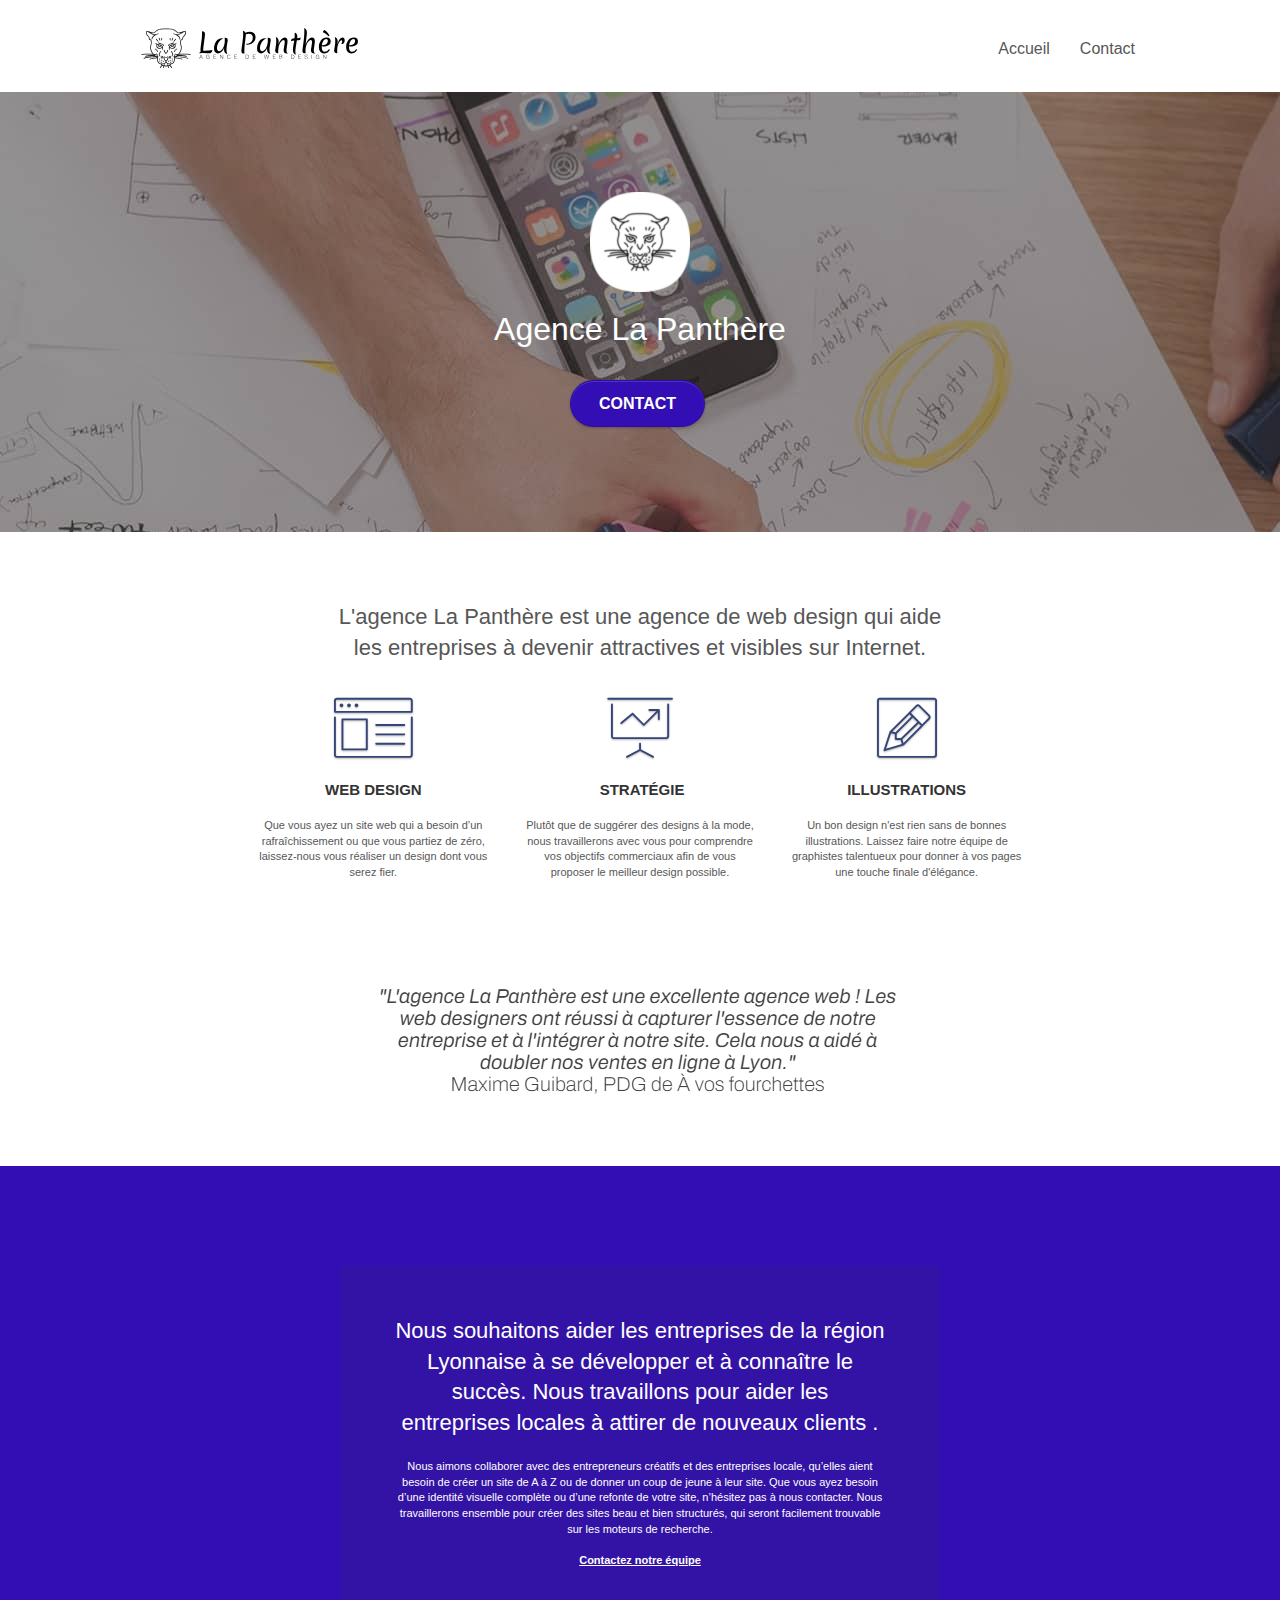
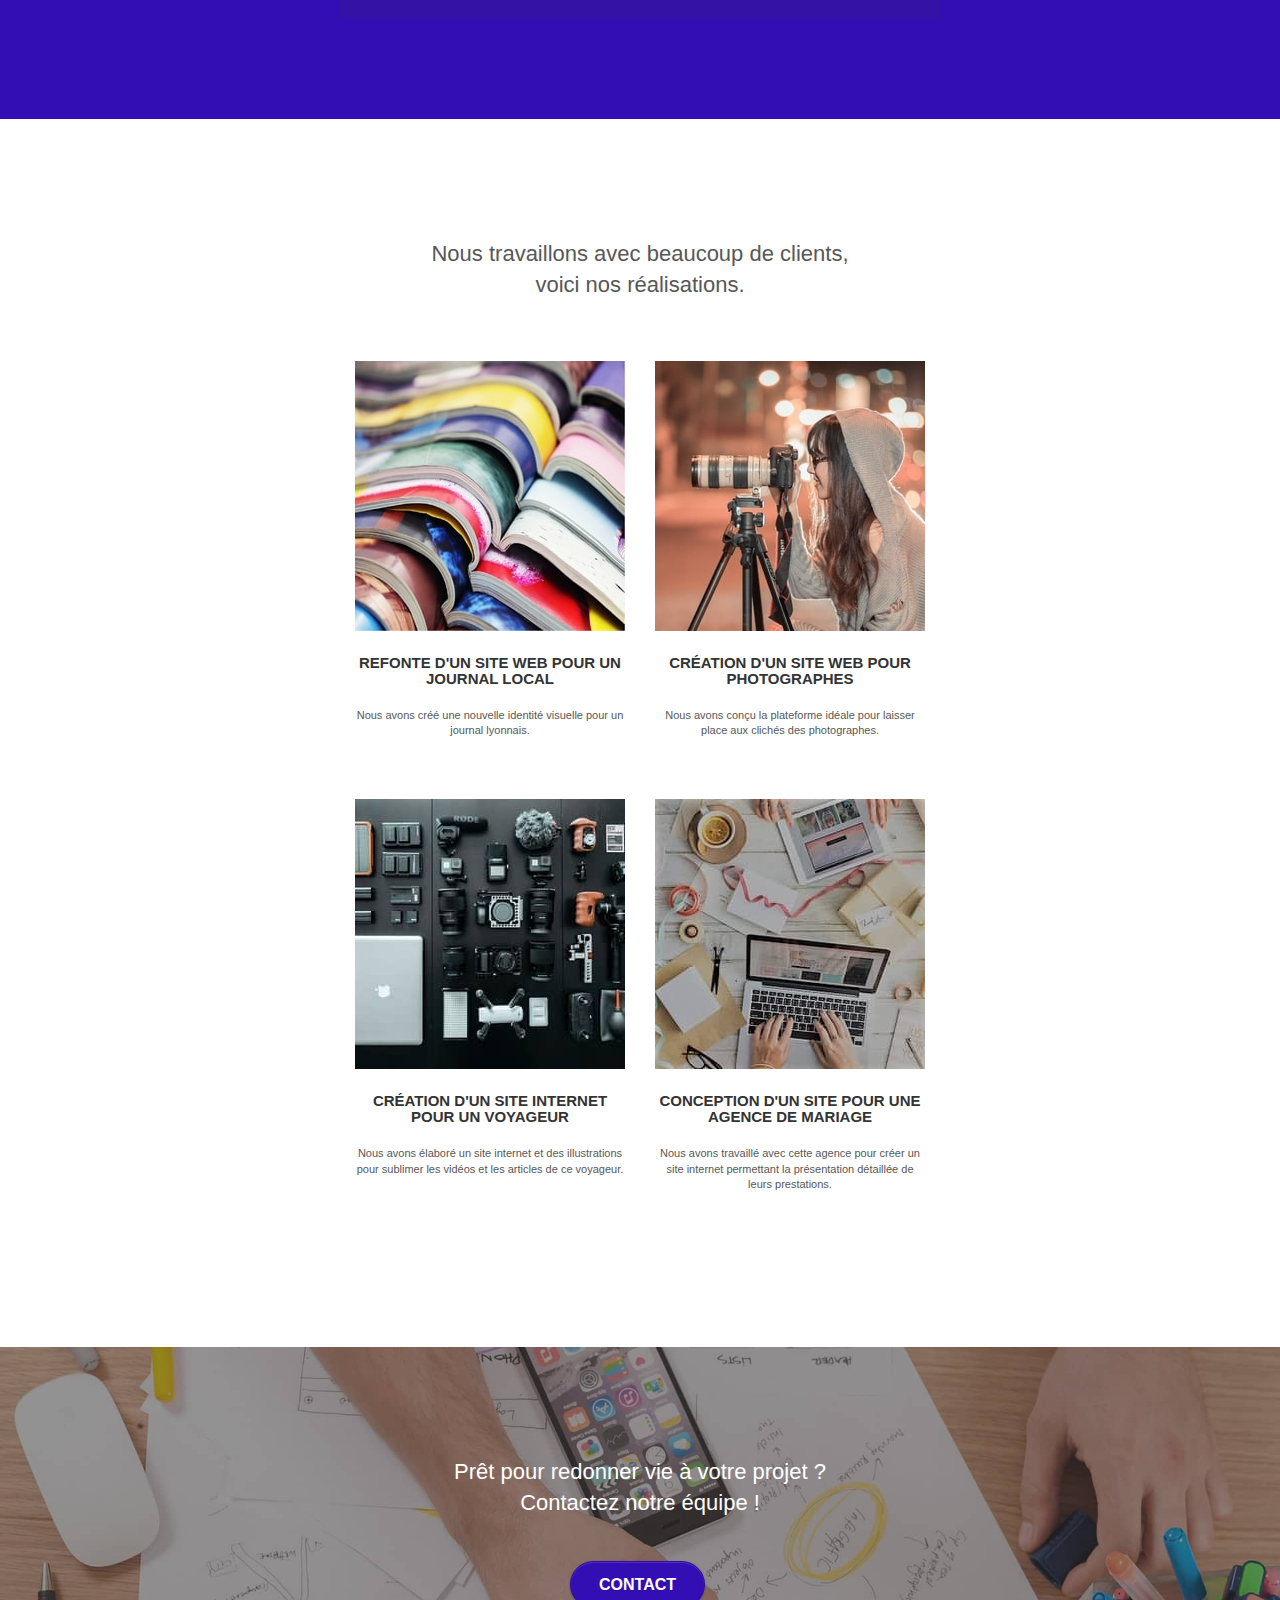
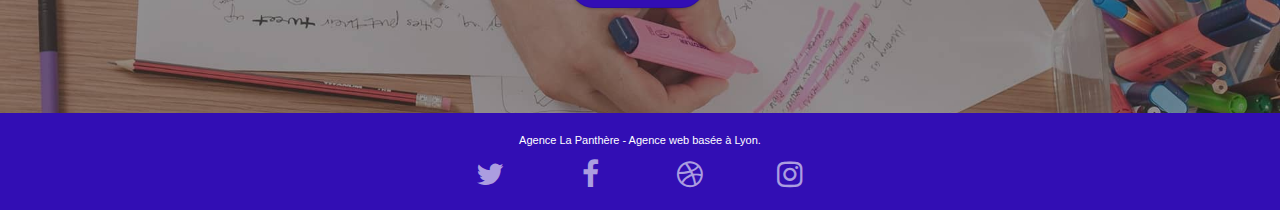
==== index.html @ 583aca0b "petit changement" ====
<!doctype html>
<html lang="fr">
<head>
    <meta charset="utf-8">
    <meta name="description" content="Agence d'infographie web situé a Lyon. Web design, Stratégie, Illustrations. Nous allons vous aider.">
    <meta name="viewport" content="width=device-width, initial-scale=1.0, viewport-fit=cover">
	<meta name="Language" CONTENT="fr" />
	<meta name="robots" content="index,follow" />

    <link rel="shortcut icon" type="image/png" href="favicon.jpg">
	<link rel="stylesheet" type="text/css" href="./css/bootstrap.css">
	<link rel="stylesheet" type="text/css" href="style.css">
	<link rel="stylesheet" type="text/css" href="./css/font-awesome.css">
	<link rel="stylesheet" type="text/css" href="./css/et-line.css">
	<link rel="canonical" href="https://roivegetto.github.io/p4/index.html" />	
    
	<script src="./js/jquery-2.1.0.js"></script>
	<script src="./js/bootstrap.js"></script>
	<script src="./js/blocs.js"></script>
	<script src="./js/jquery.touchSwipe.js" defer></script>
	<script src="./js/gmaps.js"></script>

    <title>La Panthère</title>

    
<!-- Analytics -->
 
<!-- Analytics END -->
    
</head>
<body>
<!-- Principal conteneur -->
<div class="page-container">
    
<!-- bloc-0 -->
<header class="bloc bgc-white l-bloc ">
	<div class="container bloc-sm">

		<nav class="navbar row">
			<div class="navbar-header">
				<a class="navbar-brand" href="index.html"><img src="img/agence-la-panthere-monochrome.svg" alt="paris web design logo agence web meilleure agence" height="40" /></a>
			</div>
			<div class="collapse navbar-collapse navbar-1 special-dropdown-nav">
				<ul class="site-navigation nav navbar-nav">
					<li>
						<a href="index.html">Accueil</a>
					</li>
					<li>
						<a href="contact.html">Contact</a>
					</li>
				</ul>
			</div>
		</nav>
	</div>
</header>
<!-- bloc-0 END -->

<!-- bloc-1-presentation -->
<main>
	<section class="bloc bgc-dark-slate-blue bg-banniere d-bloc bg-t-edge bloc-bg-texture texture-paper b-parallax" id="bloc-1-hero">
		<div class="container bloc-lg">
			<div class="row tight-width-whitespace">
				<div class="col-sm-12">
					<img src="img/logo.png" class="center-block image-resize-mode" width="100" alt="Agence La Panthère, agence web paris, création logo paris" />
					<h1 class="text-center hero-bloc-text tc-white ">
						Agence La Panthère
					</h1>
					<div class="text-center">
						<a href="contact.html" class="btn btn-lg btn-clean btn-rd cta-hero btn-atomic-tangerine" id="cta-hero">Contact</a>
					</div>
				</div>
			</div>
		</div>
	</section>
	<!-- bloc-1-presentation END -->

	<!-- bloc-2-services -->
	<section class="bloc bgc-white l-bloc" id="bloc-2-services">
		<div class="container bloc-md">
			<div class="row">
				<div class="col-sm-12 text-center">
					<h2>L'agence La Panthère est une agence de web design qui aide <br /> les entreprises à devenir attractives et visibles sur Internet.</h2>
				</div>
			</div>
			<div class="row voffset-lg med-width-whitespace">
				<div class="col-sm-4">
					<div class="text-center">
						<span class="et-icon-browser sm-shadow icon-dark-slate-blue icons icon-lg"></span>
					</div>
					<h3 class="mg-md text-center">
						Web design
					</h3>
					<p class="text-center ">
						Que vous ayez un site web qui a besoin d&rsquo;un rafraîchissement ou que vous partiez de zéro, laissez-nous vous réaliser un design dont vous serez fier.
					</p>
				</div>
				<div class="col-sm-4">
					<div class="text-center">
						<span class="et-icon-presentation sm-shadow icon-dark-slate-blue icons icon-lg"></span>
					</div>
					<h3 class="mg-md text-center">
						&nbsp;Stratégie
					</h3>
					<p class="text-center ">
						Plutôt que de suggérer des designs à la mode, nous travaillerons avec vous pour comprendre vos objectifs commerciaux afin de vous proposer le meilleur design possible.<br>
					</p>
				</div>
				<div class="col-sm-4">
					<div class="text-center">
						<span class="et-icon-edit sm-shadow icon-dark-slate-blue icons icon-lg"></span>
					</div>
					<h3 class="mg-md text-center">
						Illustrations
					</h3>
					<p class="text-center ">
						Un bon design n'est rien sans de bonnes illustrations. Laissez faire notre équipe de graphistes talentueux pour donner à vos pages une touche finale d'élégance.
					</p>
				</div>
			</div>
			<div class="row voffset-lg voffset">
				<div class="col-xs-12 col-md-8 col-md-offset-2 text-center">
					<img alt="agence web, agence web paris, web design paris, stratégie web" src="img/citation.png" />

				</div>
			</div>
		</div>
	</section>
	<!-- bloc-2-services END -->

	<!-- bloc-3-what-i-do -->
	<section class="bloc tc-white bgc-atomic-tangerine bg-presentation d-bloc bloc-bg-texture texture-paper b-parallax" id="bloc-3-what-i-do">
		<div class="container bloc-lg">
			<div class="row tight-width-whitespace black-background">
				<div class="col-sm-12">
					<h2 class="mg-md text-center tc-white">
						Nous souhaitons aider les entreprises de la région Lyonnaise à se développer et à connaître le succès. Nous travaillons pour aider les entreprises locales à attirer de nouveaux clients .<br>
					</h2>
					<p class="text-center white">
						Nous aimons collaborer avec des entrepreneurs créatifs et des entreprises locale, qu’elles aient besoin de créer un site de A à Z ou de donner un coup de jeune à leur site. Que vous ayez besoin d’une identité visuelle complète ou d’une refonte de votre site, n’hésitez pas à nous contacter. Nous travaillerons ensemble pour créer des sites beau et bien structurés, qui seront facilement trouvable sur les moteurs de recherche. <br><br><a class="ltc-white bold-link" href="page2.html">Contactez notre équipe</a><br>
					</p>
				</div>
			</div>
		</div>
	</section>
	<!-- bloc-3-what-i-do END -->

	<!-- bloc-4-portfolio -->
	<section class="bloc bgc-white bg-lines-h2-bg bg-repeat l-bloc" id="bloc-4-portfolio">
		<div class="container bloc-lg">
			<div class="row">
				<div class="col-sm-12 text-center">
					<h2>Nous travaillons avec beaucoup de clients, <br/>voici nos réalisations.</h2>
				</div>
			</div>
			<div class="row tight-width-whitespace portfolio-row">
				<div class="col-sm-6">
					<a href="#" data-lightbox="img/1.jpg" data-gallery-id="gallery-1" data-caption="Refonte d'un site web pour un journal local" data-frame="snapshot-lb"><img src="img/1.jpg" alt="paris web design logo agence web meilleure agence et refonte site web journal" class="img-responsive portfolio-thumb" /></a>
					<h3 class="mg-md text-center">
						Refonte d'un site web pour un journal local
					</h3>
					<p class="text-center">
						Nous avons créé une nouvelle identité visuelle pour un journal lyonnais.
					</p>
				</div>
				<div class="col-sm-6">
					<a href="#" data-lightbox="img/2.jpg" data-gallery-id="gallery-1" data-caption="Création d'un site web pour photographes" data-frame="snapshot-lb"><img src="img/2.jpg" class="img-responsive portfolio-thumb" alt="paris web design logo agence web meilleure agence, Création d'un site web pour photographes" /></a>
					<h3 class="mg-md text-center">
						Création d'un site web pour photographes
					</h3>
					<p class="text-center">
						Nous avons conçu la plateforme idéale pour laisser place aux clichés des photographes.
					</p>
				</div>
			</div>
			<div class="row tight-width-whitespace portfolio-row">
				<div class="col-sm-6">
					<a href="#" data-lightbox="img/3.jpg" data-gallery-id="gallery-1" data-caption="Création d'un site internet pour un voyageur" data-frame="snapshot-lb"><img src="img/3.jpg" class="img-responsive portfolio-thumb" alt="paris web design logo agence web meilleure agence, Création d'un site web pour voyageur"/></a>
					<h3 class="mg-md text-center">
						Création d'un site internet pour un voyageur
					</h3>
					<p class="text-center">
						Nous avons élaboré un site internet et des illustrations pour sublimer les vidéos et les articles de ce voyageur.
					</p>
				</div>
				<div class="col-sm-6">
					<a href="#" data-lightbox="img/4.jpg" data-gallery-id="gallery-1" data-caption="Conception d'un site pour une agence de mariage" data-frame="snapshot-lb"><img src="img/4.jpg" class="img-responsive portfolio-thumb" alt="paris web design logo agence web meilleure agence, Création d'un site web pour agence de mariage" /></a>
					<h3 class="mg-md text-center">
						Conception d'un site pour une agence de mariage
					</h3>
					<p class="text-center">
						Nous avons travaillé avec cette agence pour créer un site internet permettant la présentation détaillée de leurs prestations.
					</p>
				</div>
			</div>
		</div>
	</section>
	<!-- bloc-4-portfolio END -->

	<!-- bloc-5-cta -->
	<section class="bloc bgc-dark-slate-blue bg-banniere d-bloc bloc-bg-texture texture-paper" id="bloc-5-cta">
		<div class="container bloc-lg">
			<div class="row">
				<h2 class="mg-md text-center tc-white">
					Prêt pour redonner vie à votre projet ?<br>Contactez notre équipe !
				</h2>
				<div class="col-sm-12 text-center">
					<a href="contact.html" class="btn btn-atomic-tangerine btn-clean btn-rd btn-lg cta-hero">Contact</a>
				</div>
			</div>
		</div>
	</section>
</main>
<!-- bloc-5-cta END -->

<!-- Footer - bloc-8 -->
<footer class="bloc bgc-atomic-tangerine d-bloc" id="bloc-8">
	<div class="container bloc-sm">
		<div class="row">
			<div class="col-sm-12">
				<p class="text-center white">
					Agence La Panthère - Agence web basée à Lyon.
				</p>
				<div class="row row-no-gutters social">
					<div class="col-sm-3">
						<div class="text-center">
							<a class="social" href="index.html"><span class="fa fa-twitter icon-md"></span></a>
						</div>
					</div>
					<div class="col-sm-3">
						<div class="text-center">
							<a class="social" href="index.html"><span class="fa fa-facebook icon-md"></span></a>
						</div>
					</div>
					<div class="col-sm-3">
						<div class="text-center">
							<a class="social" href="index.html"><span class="fa fa-dribbble icon-md"></span></a>
						</div>
					</div>
					<div class="col-sm-3">
						<div class="text-center">
							<a class="social" href="index.html"><span class="fa fa-instagram icon-md"></span></a>
						</div>
					</div>
				</div>
			</div>
		</div>
	</div>
</footer>
<!-- Footer - bloc-8 END -->

</div>
<!-- Principal conteneur END -->
    

</body>
</html>
---- style.css ----
body {
    margin: 0;
    padding: 0;
    background: #FFF;
    overflow-x: hidden;
    -webkit-font-smoothing: antialiased;
    -moz-osx-font-smoothing: grayscale;
}

a,
button {
    transition: all .3s ease-in-out;
    outline: none!important;
}

a:hover {
    text-decoration: none;
    cursor: pointer;
}

#page-loading-blocs-notifaction {
    position: fixed;
    top: 0;
    bottom: 0;
    width: 100%;
    z-index: 100000;
    background: #FFFFFF url("img/pageload-spinner.gif") no-repeat center center;
}

.bloc {
    width: 100%;
    clear: both;
    background: 50% 50% no-repeat;
    padding: 0 50px;
    -webkit-background-size: cover;
    -moz-background-size: cover;
    -o-background-size: cover;
    background-size: cover;
    position: relative;
}

.bloc .container {
    padding-left: 0;
    padding-right: 0;
}

.bloc-lg {
    padding: 100px 50px;
}

.bloc-md {
    padding: 50px;
}

.bloc-sm {
    padding: 20px 50px;
}

.bg-center,
.bg-l-edge,
.bg-r-edge,
.bg-t-edge,
.bg-b-edge,
.bg-tl-edge,
.bg-bl-edge,
.bg-tr-edge,
.bg-br-edge,
.bg-repeat {
    -webkit-background-size: auto!important;
    -moz-background-size: auto!important;
    -o-background-size: auto!important;
    background-size: auto!important;
}

.bg-repeat {
    background: repeat;
}

.bg-t-edge {
    background: top no-repeat;
}

.bloc-bg-texture::before {
    content: "";
    background-size: 2px 2px;
    position: absolute;
    top: 0;
    bottom: 0;
    left: 0;
    right: 0;
}

.texture-paper::before {
    background: url("img/texture-paper.png");
    background-size: 280px 280px;
}

.b-parallax {
    background-attachment: fixed;
}

.d-bloc {
    color: rgba(255, 255, 255, .7);
}

.d-bloc button:hover {
    color: rgba(255, 255, 255, .9);
}

.d-bloc .icon-round,
.d-bloc .icon-square,
.d-bloc .icon-rounded,
.d-bloc .icon-semi-rounded-a,
.d-bloc .icon-semi-rounded-b {
    border-color: rgba(255, 255, 255, .9);
}

.d-bloc .divider-h span {
    border-color: rgba(255, 255, 255, .2);
}

.d-bloc .a-btn,
.d-bloc .navbar a,
.d-bloc .navbar-brand,
.d-bloc a .icon-sm,
.d-bloc a .icon-md,
.d-bloc a .icon-lg,
.d-bloc a .icon-xl,
.d-bloc h1 a,
.d-bloc h2 a,
.d-bloc h3 a,
.d-bloc h4 a,
.d-bloc h5 a,
.d-bloc h6 a,
.d-bloc p a {
    color: rgba(255, 255, 255, .6);
}

.d-bloc .a-btn:hover,
.d-bloc .navbar a:hover,
.d-bloc .navbar-brand:hover,
.d-bloc a:hover .icon-sm,
.d-bloc a:hover .icon-md,
.d-bloc a:hover .icon-lg,
.d-bloc a:hover .icon-xl,
.d-bloc h1 a:hover,
.d-bloc h2 a:hover,
.d-bloc h3 a:hover,
.d-bloc h4 a:hover,
.d-bloc h5 a:hover,
.d-bloc h6 a:hover,
.d-bloc p a:hover {
    color: rgba(255, 255, 255, 1);
}

.d-bloc .navbar-toggle .icon-bar {
    background: rgba(255, 255, 255, 1);
}

.d-bloc .btn-wire,
.d-bloc .btn-wire:hover {
    color: rgba(255, 255, 255, 1);
    border-color: rgba(255, 255, 255, 1);
}

.d-bloc .panel {
    color: rgba(0, 0, 0, .5);
}

.d-bloc .panel button:hover {
    color: rgba(0, 0, 0, .7);
}

.d-bloc .panel icon {
    border-color: rgba(0, 0, 0, .7);
}

.d-bloc .panel .divider-h span {
    border-color: rgba(0, 0, 0, .1);
}

.d-bloc .panel .a-btn {
    color: rgba(0, 0, 0, .6);
}

.d-bloc .panel .a-btn:hover {
    color: rgba(0, 0, 0, 1);
}

.d-bloc .panel .btn-wire,
.d-bloc .panel .btn-wire:hover {
    color: rgba(0, 0, 0, .7);
    border-color: rgba(0, 0, 0, .3);
}

.d-bloc .panel,
.l-bloc {
    color: rgba(0, 0, 0, .5);
}

.d-bloc .panel button:hover,
.l-bloc button:hover {
    color: rgba(0, 0, 0, .7);
}

.l-bloc .icon-round,
.l-bloc .icon-square,
.l-bloc .icon-rounded,
.l-bloc .icon-semi-rounded-a,
.l-bloc .icon-semi-rounded-b {
    border-color: rgba(0, 0, 0, .7);
}

.d-bloc .panel .divider-h span,
.l-bloc .divider-h span {
    border-color: rgba(0, 0, 0, .1);
}

.d-bloc .panel .a-btn,
.l-bloc .a-btn,
.l-bloc .navbar a,
.l-bloc .navbar-brand,
.l-bloc a .icon-sm,
.l-bloc a .icon-md,
.l-bloc a .icon-lg,
.l-bloc a .icon-xl,
.l-bloc h1 a,
.l-bloc h2 a,
.l-bloc h3 a,
.l-bloc h4 a,
.l-bloc h5 a,
.l-bloc h6 a,
.l-bloc p a {
    color: rgba(0, 0, 0, .6);
}

.d-bloc .panel .a-btn:hover,
.l-bloc .a-btn:hover,
.l-bloc .navbar a:hover,
.l-bloc .navbar-brand:hover,
.l-bloc a:hover .icon-sm,
.l-bloc a:hover .icon-md,
.l-bloc a:hover .icon-lg,
.l-bloc a:hover .icon-xl,
.l-bloc h1 a:hover,
.l-bloc h2 a:hover,
.l-bloc h3 a:hover,
.l-bloc h4 a:hover,
.l-bloc h5 a:hover,
.l-bloc h6 a:hover,
.l-bloc p a:hover {
    color: rgba(0, 0, 0, 1);
}

.l-bloc .navbar-toggle .icon-bar {
    color: rgba(0, 0, 0, .6);
}

.d-bloc .panel .btn-wire,
.d-bloc .panel .btn-wire:hover,
.l-bloc .btn-wire,
.l-bloc .btn-wire:hover {
    color: rgba(0, 0, 0, .7);
    border-color: rgba(0, 0, 0, .3);
}

.voffset {
    margin-top: 30px;
}

.voffset-lg {
    margin-top: 80px;
}

.row-no-gutters {
    margin-right: 0;
    margin-left: 0;
}

.row.row-no-gutters > [class^="col-"],
.row.row-no-gutters > [class*=" col-"] {
    padding-right: 0;
    padding-left: 0;
}

#bloc-1-hero h1 {
    font-size: 32px;
}

.navbar {
    margin-bottom: 0;
    z-index: 1;
}

.navbar-brand {
    height: auto;
    padding: 3px 15px;
    font-size: 25px;
    font-weight: normal;
    font-weight: 600;
    line-height: 44px;
}

.navbar-brand img {
    max-height: 200px;
    margin: 0 5px 0 0;
    display: inline;
}

.navbar-brand img[src$=svg] {
    min-width: 100px;
}

.nav-center .navbar-brand img {
    margin: 0;
}

.navbar .nav {
    padding-top: 2px;
    margin-right: -16px;
    float: right;
    z-index: 1;
}

.nav > li {
    float: left;
    margin-top: 4px;
    font-size: 16px;
}

.navbar-nav .open .dropdown-menu > li > a {
    text-align: inherit;
}

.nav > li a:hover,
.nav > li a:focus {
    background: transparent;
}

.navbar-toggle {
    margin: 10px 10px 0 0;
    border: 0px;
}

.navbar-toggle:hover {
    background: transparent!important;
}

.navbar-toggle .icon-bar {
    background-color: rgba(0, 0, 0, .5);
    width: 26px;
}

.nav-invert .navbar .nav {
    float: left;
}

.nav-invert .navbar-header,
.nav-invert .navbar-brand {
    float: right;
    position: relative;
    z-index: 2;
}

@media (min-width: 768px) {
    .site-navigation {
        position: absolute;
        top: 50%;
        right: 20px;
        transform: translate(0, -50%);
        -webkit-transform: translateY(-50%);
    }
    .nav > li .dropdown-menu a,
    .nav > li .dropdown-menu a:hover {
        color: #484848;
    }
    .nav-invert .site-navigation {
        left: 0;
        right: 0;
    }
    .nav-center {
        text-align: center;
    }
    .nav-center .navbar-header {
        width: 100%;
    }
    .nav-center .navbar-header,
    .nav-center .navbar-brand,
    .nav-center .nav > li {
        float: none;
        display: inline-block;
    }
    .nav-center .site-navigation {
        position: relative;
        width: 100%;
        right: 0;
        margin-right: 0px;
        margin-top: 20px;
    }
    .nav-center.mini-nav .navbar-toggle {
        float: none;
        margin: 10px auto 0;
    }
}

.nav > li > .dropdown a {
    background: none!important;
    display: block;
    padding: 14px 15px;
}

nav .caret {
    margin: 0 5px;
}

.dropdown-menu .dropdown-menu {
    top: -8px;
    left: 100%;
}

.dropdown-menu .dropmenu-flow-right {
    top: 100%;
    left: 0;
    margin-left: -1px;
    border-top-left-radius: 0;
    border-top-right-radius: 0;
}

.dropdown-menu .dropdown span {
    border: 4px solid black;
    border-top-color: transparent;
    border-right-color: transparent;
    border-bottom-color: transparent;
    margin: 6px -5px 0 0!important;
    float: right;
}

.mg-md {
    margin-top: 10px;
    margin-bottom: 20px;
}

.mg-lg {
    margin-top: 10px;
    margin-bottom: 40px;
}

.btn {
    margin: 0 5px 5px 0;
}

.btn.pull-right {
    margin: 0 0 5px 5px;
}

.btn-d,
.btn-d:hover,
.btn-d:focus {
    color: #FFF;
    background: rgba(0, 0, 0, .3);
}

button {
    outline: none!important;
}

.btn-rd {
    border-radius: 40px;
}

.btn-clean {
    border: 1px solid rgba(0, 0, 0, .08);
    border-bottom-color: rgba(0, 0, 0, .1);
    text-shadow: 0 1px 0 rgba(0, 0, 1, .1);
    box-shadow: 0 1px 3px rgba(0, 0, 1, .25), inset 0 1px 0 0 rgba(255, 255, 255, .15);
}

.icon-md {
    font-size: 30px!important;
}

.icon-lg {
    font-size: 60px!important;
}

.sm-shadow {
    text-shadow: 0 1px 2px rgba(0, 0, 0, .3);
}

.panel-sq,
.panel-sq .panel-heading,
.panel-sq .panel-footer {
    border-radius: 0;
}

.panel-rd {
    border-radius: 30px;
}

.panel-rd .panel-heading {
    border-radius: 29px 29px 0 0;
}

.panel-rd .panel-footer {
    border-radius: 0 0 29px 29px;
}

.form-control {
    border-color: rgba(0, 0, 0, .1);
    box-shadow: none;
}

.scrollToTop {
    width: 40px;
    height: 40px;
    position: fixed;
    bottom: 20px;
    right: 20px;
    z-index: 500;
    transition: all .3s ease-in-out;
}

.scrollToTop span {
    margin-top: 6px;
}

.showScrollTop {
    font-size: 14px;
    opacity: 1;
}

a[data-lightbox] {
    position: relative;
    display: block;
    text-align: center;
}

a[data-lightbox]:hover::before {
    content: "+";
    font-family: "HelveticaNeue-Light", "Helvetica Neue Light", "Helvetica Neue", Helvetica, Arial;
    font-size: 32px;
    width: 50px;
    height: 50px;
    margin-left: -25px;
    border-radius: 50%;
    background: rgba(0, 0, 0, .6);
    color: #FFF;
    font-weight: 100;
    z-index: 1;
    position: absolute;
    top: 50%;
    transform: translateY(-50%);
    -webkit-transform: translateY(-50%);
}

a[data-lightbox]:hover img {
    opacity: 0.6;
    -webkit-animation-fill-mode: none;
    animation-fill-mode: none;
}

#lightbox-modal {
    display: flex;
    align-items: center;
}

#lightbox-modal .modal-dialog {
    width: 90%;
    max-width: 900px;
    margin: 0 auto 0;
}

#lightbox-modal .modal-dialog img {
    max-height: 90vh;
    margin: 0 auto;
}

.lightbox-caption {
    padding: 20px;
    color: #FFF;
    background: rgba(0, 0, 0, .5);
    position: absolute;
    left: 15px;
    right: 15px;
    bottom: 5px;
}

.close-lightbox {
    color: #FFF;
    font-size: 30px;
    position: absolute;
    top: 20px;
    right: 20px;
    z-index: 20;
    background: rgba(0, 0, 0, .5);
    border: none;
    line-height: 30px;
    padding: 0 9px 5px;
    opacity: 0.3;
}

.close-lightbox:hover,
.next-lightbox:hover,
.prev-lightbox:hover {
    opacity: 1.0;
    color: #FFF;
}

.next-lightbox,
.prev-lightbox {
    font-size: 20px;
    color: rgba(255, 255, 255, .9);
    background: rgba(0, 0, 0, .5);
    transition: all .2s ease-in-out;
    position: absolute;
    top: 45%;
    z-index: 1;
    opacity: 0.4;
}

.next-lightbox {
    padding: 6px 8px 1px 13px;
    right: 25px;
}

.prev-lightbox {
    padding: 6px 13px 1px 10px;
    left: 25px;
}

.snapshot-lb .modal-body {
    padding-bottom: 45px;
}

.snapshot-lb .lightbox-caption {
    padding: 0;
    color: rgba(0, 0, 0, .5);
    background: none;
}

h1,
h2,
h3,
h4,
h5,
h6,
p,
label,
.btn,
a {
    font-family: "helvetica";
    font-weight: 400;
    color: #575757!important;
}

.container {
    max-width: 1000px;
}

.hero-bloc-text {
    font-size: 38px;
}

.hero-bloc-text-sub {
    font-size: 36px;
}

.statement-bloc-text {
    line-height: 26px;
    font-style: italic;
    font-size: 20px;
    text-align: center;
    font-weight: lighter;
    max-width: 520px;
    margin: auto auto auto auto;
}

p {
    font-size: 11px;
}

.tight-width-whitespace {
    width: 600px;
    margin: auto;
}

.h1 {
    font-size: 20px;
    font-family: "Open Sans";
}

.cta-hero {
    margin-top: 22px;
    color: #FFFFFF!important;
    text-transform: uppercase;
    padding: 12px 28px 12px 28px;
    font-size: 16px;
    font-weight: 700;
}

.social {
    max-width: 400px;
    margin: auto auto auto auto;
}

h2 {
    font-size: 22px;
    line-height: 1.4em;
}

h3 {
    font-size: 15px;
    text-transform: uppercase;
    font-weight: 700;
    color: #333333!important;
}

.med-width-whitespace {
    max-width: 800px;
    margin: auto auto auto auto;
    box-shadow: 0px 0px 0px #000000;
}

h1 {
    color: #333333!important;
}

h4 {
    color: #333333!important;
}

.icons {
    margin-bottom: 14px;
    margin-top: 24px;
}

.white {
    color: #FFFFFF!important;
}

.portfolio-thumb {
    margin-bottom: 24px;
}

.portfolio-row {
    margin-bottom: 44px;
    margin-top: 50px;
}

.avatar {
    box-shadow: 0px 4px 9px rgba(0, 0, 0, 0.3);
}

.black-background {
    background-color: rgba(51, 22, 158, 0.7);
    padding: 40px 40px 40px 40px;
}

.bold-link {
    font-weight: 900;
    text-decoration: underline!important;
}

.bgc-white {
    background-color: #FFFFFF;
}

.bgc-dark-slate-blue {
    background-color: #364577;
}

.bgc-atomic-tangerine {
    background-color: #320eb4;
}

.tc-white {
    color: #ffffff!important;
}

.btn-atomic-tangerine {
    background: #320eb4;
    color: #FFFFFF!important;
}

.btn-atomic-tangerine:hover {
    background: #1f0872!important;
    color: #FFFFFF!important;
}

.ltc-white {
    color: #FFFFFF!important;
}

.ltc-white:hover {
    color: #cccccc!important;
}

.ltc-atomic-tangerine {
    color: #320eb4!important;
}

.ltc-atomic-tangerine:hover {
    color: #1f0872!important;
}

.icon-dark-slate-blue {
    color: #364577!important;
    border-color: #364577!important;
}

.bg-dots-bg {
    background-image: url("img/dots-bg.png");
}

.bg-lines-h2-bg {
    background-image: url("img/lines-h2-bg.png");
}

.bg-banniere {
    background-image: url("img/agence-la-panthere.jpg");
}

.bg-presentation {
    background-image: url("img/image-de-presentation.jpg");
}

@media (max-width: 1024px) {
    .bloc {
        padding-left: 20px;
        padding-right: 20px;
    }
    .bloc.full-width-bloc,
    .bloc-tile-2.full-width-bloc .container,
    .bloc-tile-3.full-width-bloc .container,
    .bloc-tile-4.full-width-bloc .container {
        padding-left: 0;
        padding-right: 0;
    }
}

@media (max-width: 992px) and (min-width: 768px) {
    .navbar .nav {
        max-width: 80%
    }
    .nav-center.navbar .nav {
        max-width: 100%
    }
}

@media only screen and (min-width: 768px) and (max-width: 1024px) and (orientation: landscape) {
    .b-parallax {
        background-attachment: scroll;
    }
}

@media only screen and (min-width: 1024px) and (max-width: 1366px) and (-webkit-min-device-pixel-ratio: 1.5) {
    .b-parallax {
        background-attachment: scroll;
    }
}

@media (max-width: 991px) {
    .container {
        width: 100%;
    }
    .b-parallax {
        background-attachment: scroll;
    }
    .page-container,
    #hero-bloc {
        overflow-x: hidden;
        position: relative;
    }

    .bloc-group,
    .bloc-group .bloc {
        display: block;
        width: 100%;
    }
    .bloc-fill-screen .fill-bloc-top-edge,
    .bloc-fill-screen .fill-bloc-bottom-edge {
        padding: 0 20px;

    }
}

@media (max-width: 767px) {
    .page-container {
        overflow-x: hidden;
        position: relative;
    }
    h1,
    h2,
    h3,
    h4,
    h5,
    h6,
    p,
    #disqus_thread {
        padding-left: 10px!important;
        padding-right: 10px!important;
    }
    .b-parallax {
        background-attachment: scroll;
    }
    .navbar .nav {
        padding-top: 0;
        border-top: 1px solid rgba(0, 0, 0, .2);
        float: none!important;
    }
    .navbar.row {
        margin-left: 0;
        margin-right: 0;
    }
    .site-navigation {
        position: inherit;
        transform: none;
        -webkit-transform: none;
        -ms-transform: none;
    }
    .nav > li {
        margin-top: 0;
        border-bottom: 1px solid rgba(0, 0, 0, .1);
        background: rgba(0, 0, 0, .05);
        text-align: left;
        padding-left: 15px;
        width: 100%;
    }
    .nav > li:hover {
        background: rgba(0, 0, 0, .08);
    }
    .dropdown .dropdown a .caret {
        float: none;
        margin: 5px 0 0 10px!important;
        border: 4px solid black;
        border-bottom-color: transparent;
        border-right-color: transparent;
        border-left-color: transparent;
    }
    #hero-bloc .navbar .nav {
        background: rgba(0, 0, 0, .8);
    }
    #hero-bloc .navbar .nav a {
        color: rgba(255, 255, 255, .6);
    }
    .hero {
        padding: 50px 0;
    }
    .hero-nav {
        left: -1px;
        right: -1px;
    }
    .navbar-collapse {
        padding: 0;
        overflow-x: hidden;
        -webkit-box-shadow: none;
        box-shadow: none;
    }
    .navbar-brand img {
        max-height: 40px;
        width: auto;
    }
    .nav-invert .navbar-header {
        float: none;
        width: 100%;
    }
    .nav-invert .navbar-toggle {
        float: left;
        margin-left: 10px;
    }
    .bloc {
        padding-left: 0;
        padding-right: 0;
    }
    .bloc-xxl,
    .bloc-xl,
    .bloc-lg {
        padding: 40px 0;
    }
    .bloc-sm,
    .bloc-md {
        padding-left: 0;
        padding-right: 0;
    }
    .bloc-tile-2 .container,
    .bloc-tile-3 .container,
    .bloc-tile-4 .container,
    .bloc-fill-screen .fill-bloc-top-edge,
    .bloc-fill-screen .fill-bloc-bottom-edge {
        padding-left: 0;
        padding-right: 0;
    }
    .a-block {
        padding: 0 10px;
    }
    .btn-dwn {
        display: none;
    }
    .voffset {
        margin-top: 5px;
    }
    .voffset-md {
        margin-top: 20px;
    }
    .voffset-lg {
        margin-top: 30px;
    }
    form {
        padding: 5px;
    }
    .close-lightbox {
        display: inline-block;
    }
    .blocsapp-device-iphone5 {
        background-size: 216px 425px;
        padding-top: 60px;
        width: 216px;
        height: 425px;
    }
    .blocsapp-device-iphone5 img {
        width: 180px;
        height: 320px;
    }
}

@media (max-width: 400px) {
    .bloc {
        padding-left: 0;
        padding-right: 0;
    }
}

@media (max-width: 767px) {
    .bloc-mob-center-text {
        text-align: center;
    }
}
---- css/et-line.css ----
@font-face {
    font-family: et-line;
    src: url(../fonts/et-line.eot);
    src: url(../fonts/et-line.eot?#iefix) format('embedded-opentype'), url(../fonts/et-line.woff) format('woff'), url(../fonts/et-line.ttf) format('truetype'), url(../fonts/et-line.svg#et-line) format('svg');
    font-weight: 400;
    font-style: normal
}

.et-icon-adjustments,
.et-icon-alarmclock,
.et-icon-anchor,
.et-icon-aperture,
.et-icon-attachment,
.et-icon-bargraph,
.et-icon-basket,
.et-icon-beaker,
.et-icon-bike,
.et-icon-book-open,
.et-icon-briefcase,
.et-icon-browser,
.et-icon-calendar,
.et-icon-camera,
.et-icon-caution,
.et-icon-chat,
.et-icon-circle-compass,
.et-icon-clipboard,
.et-icon-clock,
.et-icon-cloud,
.et-icon-compass,
.et-icon-desktop,
.et-icon-dial,
.et-icon-document,
.et-icon-documents,
.et-icon-download,
.et-icon-dribbble,
.et-icon-edit,
.et-icon-envelope,
.et-icon-expand,
.et-icon-facebook,
.et-icon-flag,
.et-icon-focus,
.et-icon-gears,
.et-icon-genius,
.et-icon-gift,
.et-icon-global,
.et-icon-globe,
.et-icon-googleplus,
.et-icon-grid,
.et-icon-happy,
.et-icon-hazardous,
.et-icon-heart,
.et-icon-hotairballoon,
.et-icon-hourglass,
.et-icon-key,
.et-icon-laptop,
.et-icon-layers,
.et-icon-lifesaver,
.et-icon-lightbulb,
.et-icon-linegraph,
.et-icon-linkedin,
.et-icon-lock,
.et-icon-magnifying-glass,
.et-icon-map,
.et-icon-map-pin,
.et-icon-megaphone,
.et-icon-mic,
.et-icon-mobile,
.et-icon-newspaper,
.et-icon-notebook,
.et-icon-paintbrush,
.et-icon-paperclip,
.et-icon-pencil,
.et-icon-phone,
.et-icon-picture,
.et-icon-pictures,
.et-icon-piechart,
.et-icon-presentation,
.et-icon-pricetags,
.et-icon-printer,
.et-icon-profile-female,
.et-icon-profile-male,
.et-icon-puzzle,
.et-icon-quote,
.et-icon-recycle,
.et-icon-refresh,
.et-icon-ribbon,
.et-icon-rss,
.et-icon-sad,
.et-icon-scissors,
.et-icon-scope,
.et-icon-search,
.et-icon-shield,
.et-icon-speedometer,
.et-icon-strategy,
.et-icon-streetsign,
.et-icon-tablet,
.et-icon-target,
.et-icon-telescope,
.et-icon-toolbox,
.et-icon-tools,
.et-icon-tools-2,
.et-icon-trophy,
.et-icon-tumblr,
.et-icon-twitter,
.et-icon-upload,
.et-icon-video,
.et-icon-wallet,
.et-icon-wine {
    font-family: et-line;
    speak: none;
    font-style: normal;
    font-weight: 400;
    font-variant: normal;
    text-transform: none;
    line-height: 1;
    -webkit-font-smoothing: antialiased;
    -moz-osx-font-smoothing: grayscale;
    display: inline-block
}

.et-icon-mobile:before {
    content: "\e000"
}

.et-icon-laptop:before {
    content: "\e001"
}

.et-icon-desktop:before {
    content: "\e002"
}

.et-icon-tablet:before {
    content: "\e003"
}

.et-icon-phone:before {
    content: "\e004"
}

.et-icon-document:before {
    content: "\e005"
}

.et-icon-documents:before {
    content: "\e006"
}

.et-icon-search:before {
    content: "\e007"
}

.et-icon-clipboard:before {
    content: "\e008"
}

.et-icon-newspaper:before {
    content: "\e009"
}

.et-icon-notebook:before {
    content: "\e00a"
}

.et-icon-book-open:before {
    content: "\e00b"
}

.et-icon-browser:before {
    content: "\e00c"
}

.et-icon-calendar:before {
    content: "\e00d"
}

.et-icon-presentation:before {
    content: "\e00e"
}

.et-icon-picture:before {
    content: "\e00f"
}

.et-icon-pictures:before {
    content: "\e010"
}

.et-icon-video:before {
    content: "\e011"
}

.et-icon-camera:before {
    content: "\e012"
}

.et-icon-printer:before {
    content: "\e013"
}

.et-icon-toolbox:before {
    content: "\e014"
}

.et-icon-briefcase:before {
    content: "\e015"
}

.et-icon-wallet:before {
    content: "\e016"
}

.et-icon-gift:before {
    content: "\e017"
}

.et-icon-bargraph:before {
    content: "\e018"
}

.et-icon-grid:before {
    content: "\e019"
}

.et-icon-expand:before {
    content: "\e01a"
}

.et-icon-focus:before {
    content: "\e01b"
}

.et-icon-edit:before {
    content: "\e01c"
}

.et-icon-adjustments:before {
    content: "\e01d"
}

.et-icon-ribbon:before {
    content: "\e01e"
}

.et-icon-hourglass:before {
    content: "\e01f"
}

.et-icon-lock:before {
    content: "\e020"
}

.et-icon-megaphone:before {
    content: "\e021"
}

.et-icon-shield:before {
    content: "\e022"
}

.et-icon-trophy:before {
    content: "\e023"
}

.et-icon-flag:before {
    content: "\e024"
}

.et-icon-map:before {
    content: "\e025"
}

.et-icon-puzzle:before {
    content: "\e026"
}

.et-icon-basket:before {
    content: "\e027"
}

.et-icon-envelope:before {
    content: "\e028"
}

.et-icon-streetsign:before {
    content: "\e029"
}

.et-icon-telescope:before {
    content: "\e02a"
}

.et-icon-gears:before {
    content: "\e02b"
}

.et-icon-key:before {
    content: "\e02c"
}

.et-icon-paperclip:before {
    content: "\e02d"
}

.et-icon-attachment:before {
    content: "\e02e"
}

.et-icon-pricetags:before {
    content: "\e02f"
}

.et-icon-lightbulb:before {
    content: "\e030"
}

.et-icon-layers:before {
    content: "\e031"
}

.et-icon-pencil:before {
    content: "\e032"
}

.et-icon-tools:before {
    content: "\e033"
}

.et-icon-tools-2:before {
    content: "\e034"
}

.et-icon-scissors:before {
    content: "\e035"
}

.et-icon-paintbrush:before {
    content: "\e036"
}

.et-icon-magnifying-glass:before {
    content: "\e037"
}

.et-icon-circle-compass:before {
    content: "\e038"
}

.et-icon-linegraph:before {
    content: "\e039"
}

.et-icon-mic:before {
    content: "\e03a"
}

.et-icon-strategy:before {
    content: "\e03b"
}

.et-icon-beaker:before {
    content: "\e03c"
}

.et-icon-caution:before {
    content: "\e03d"
}

.et-icon-recycle:before {
    content: "\e03e"
}

.et-icon-anchor:before {
    content: "\e03f"
}

.et-icon-profile-male:before {
    content: "\e040"
}

.et-icon-profile-female:before {
    content: "\e041"
}

.et-icon-bike:before {
    content: "\e042"
}

.et-icon-wine:before {
    content: "\e043"
}

.et-icon-hotairballoon:before {
    content: "\e044"
}

.et-icon-globe:before {
    content: "\e045"
}

.et-icon-genius:before {
    content: "\e046"
}

.et-icon-map-pin:before {
    content: "\e047"
}

.et-icon-dial:before {
    content: "\e048"
}

.et-icon-chat:before {
    content: "\e049"
}

.et-icon-heart:before {
    content: "\e04a"
}

.et-icon-cloud:before {
    content: "\e04b"
}

.et-icon-upload:before {
    content: "\e04c"
}

.et-icon-download:before {
    content: "\e04d"
}

.et-icon-target:before {
    content: "\e04e"
}

.et-icon-hazardous:before {
    content: "\e04f"
}

.et-icon-piechart:before {
    content: "\e050"
}

.et-icon-speedometer:before {
    content: "\e051"
}

.et-icon-global:before {
    content: "\e052"
}

.et-icon-compass:before {
    content: "\e053"
}

.et-icon-lifesaver:before {
    content: "\e054"
}

.et-icon-clock:before {
    content: "\e055"
}

.et-icon-aperture:before {
    content: "\e056"
}

.et-icon-quote:before {
    content: "\e057"
}

.et-icon-scope:before {
    content: "\e058"
}

.et-icon-alarmclock:before {
    content: "\e059"
}

.et-icon-refresh:before {
    content: "\e05a"
}

.et-icon-happy:before {
    content: "\e05b"
}

.et-icon-sad:before {
    content: "\e05c"
}

.et-icon-facebook:before {
    content: "\e05d"
}

.et-icon-twitter:before {
    content: "\e05e"
}

.et-icon-googleplus:before {
    content: "\e05f"
}

.et-icon-rss:before {
    content: "\e060"
}

.et-icon-tumblr:before {
    content: "\e061"
}

.et-icon-linkedin:before {
    content: "\e062"
}

.et-icon-dribbble:before {
    content: "\e063"
}
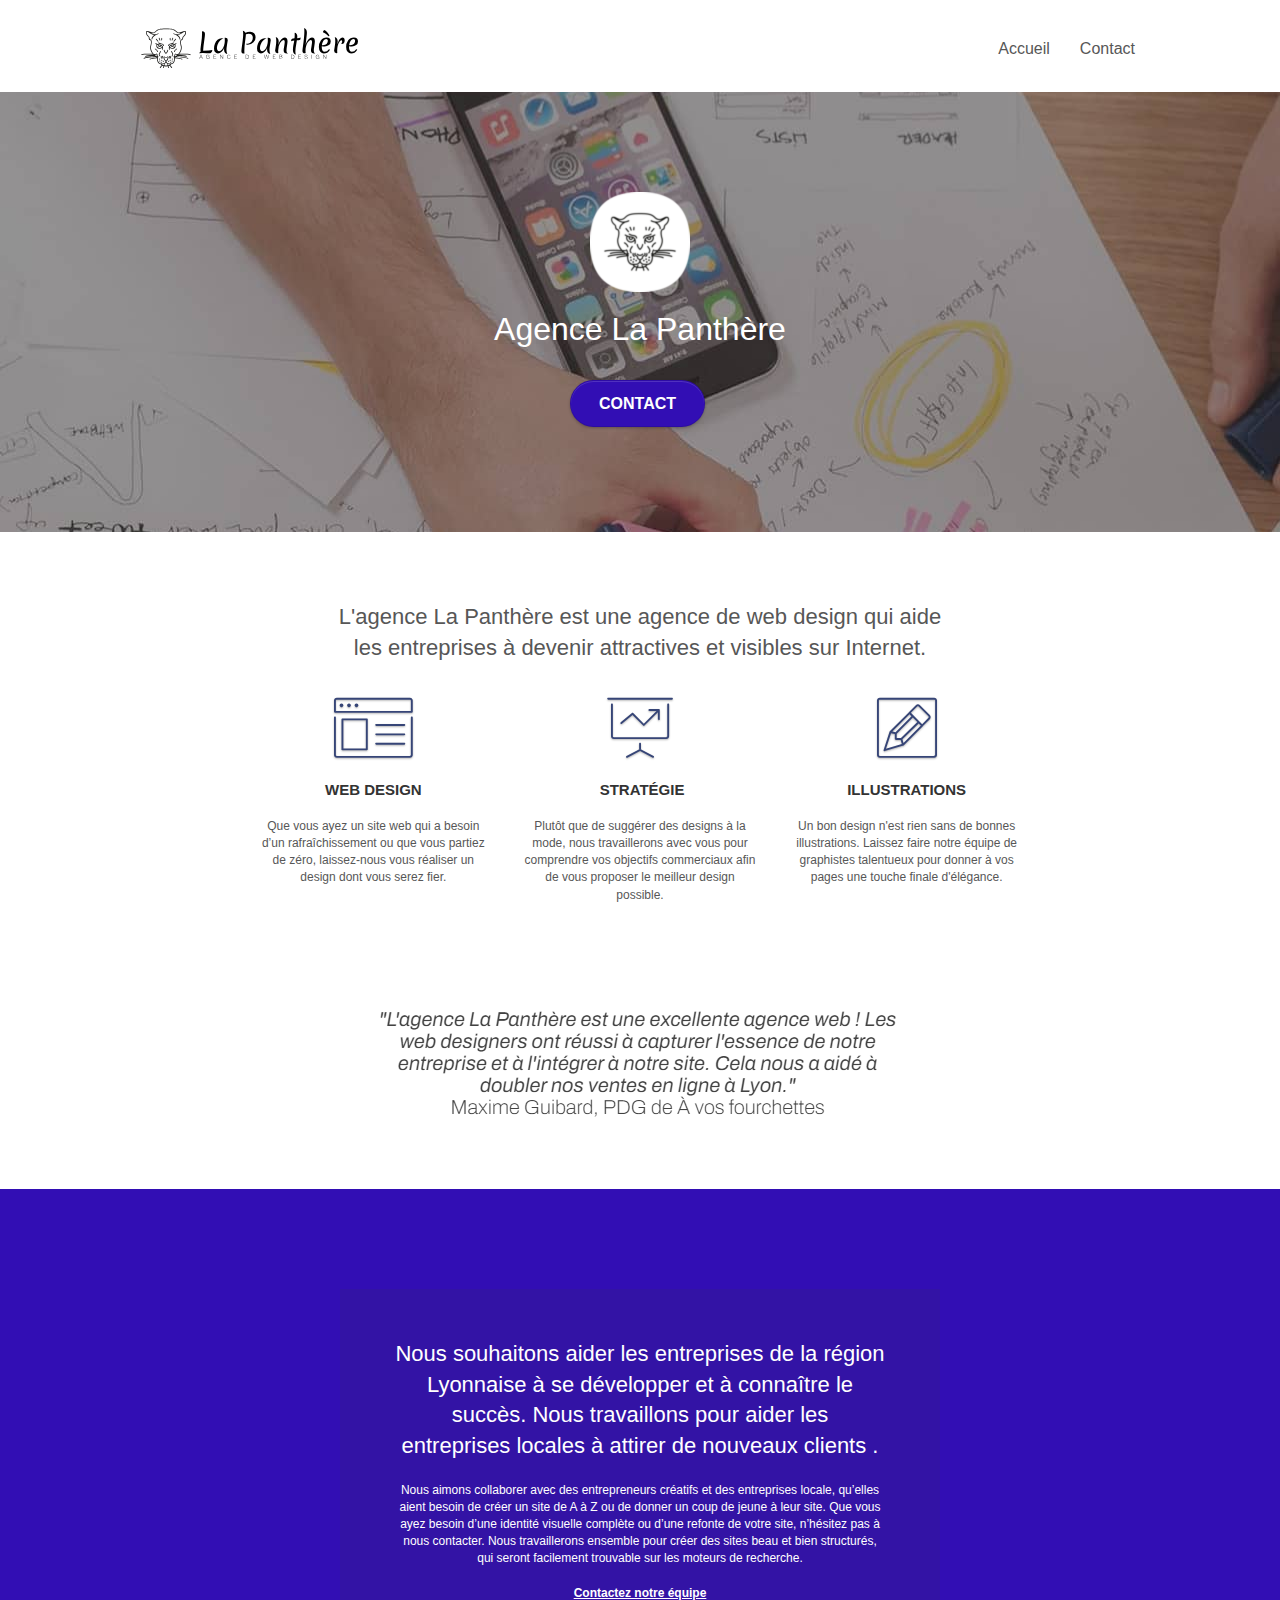
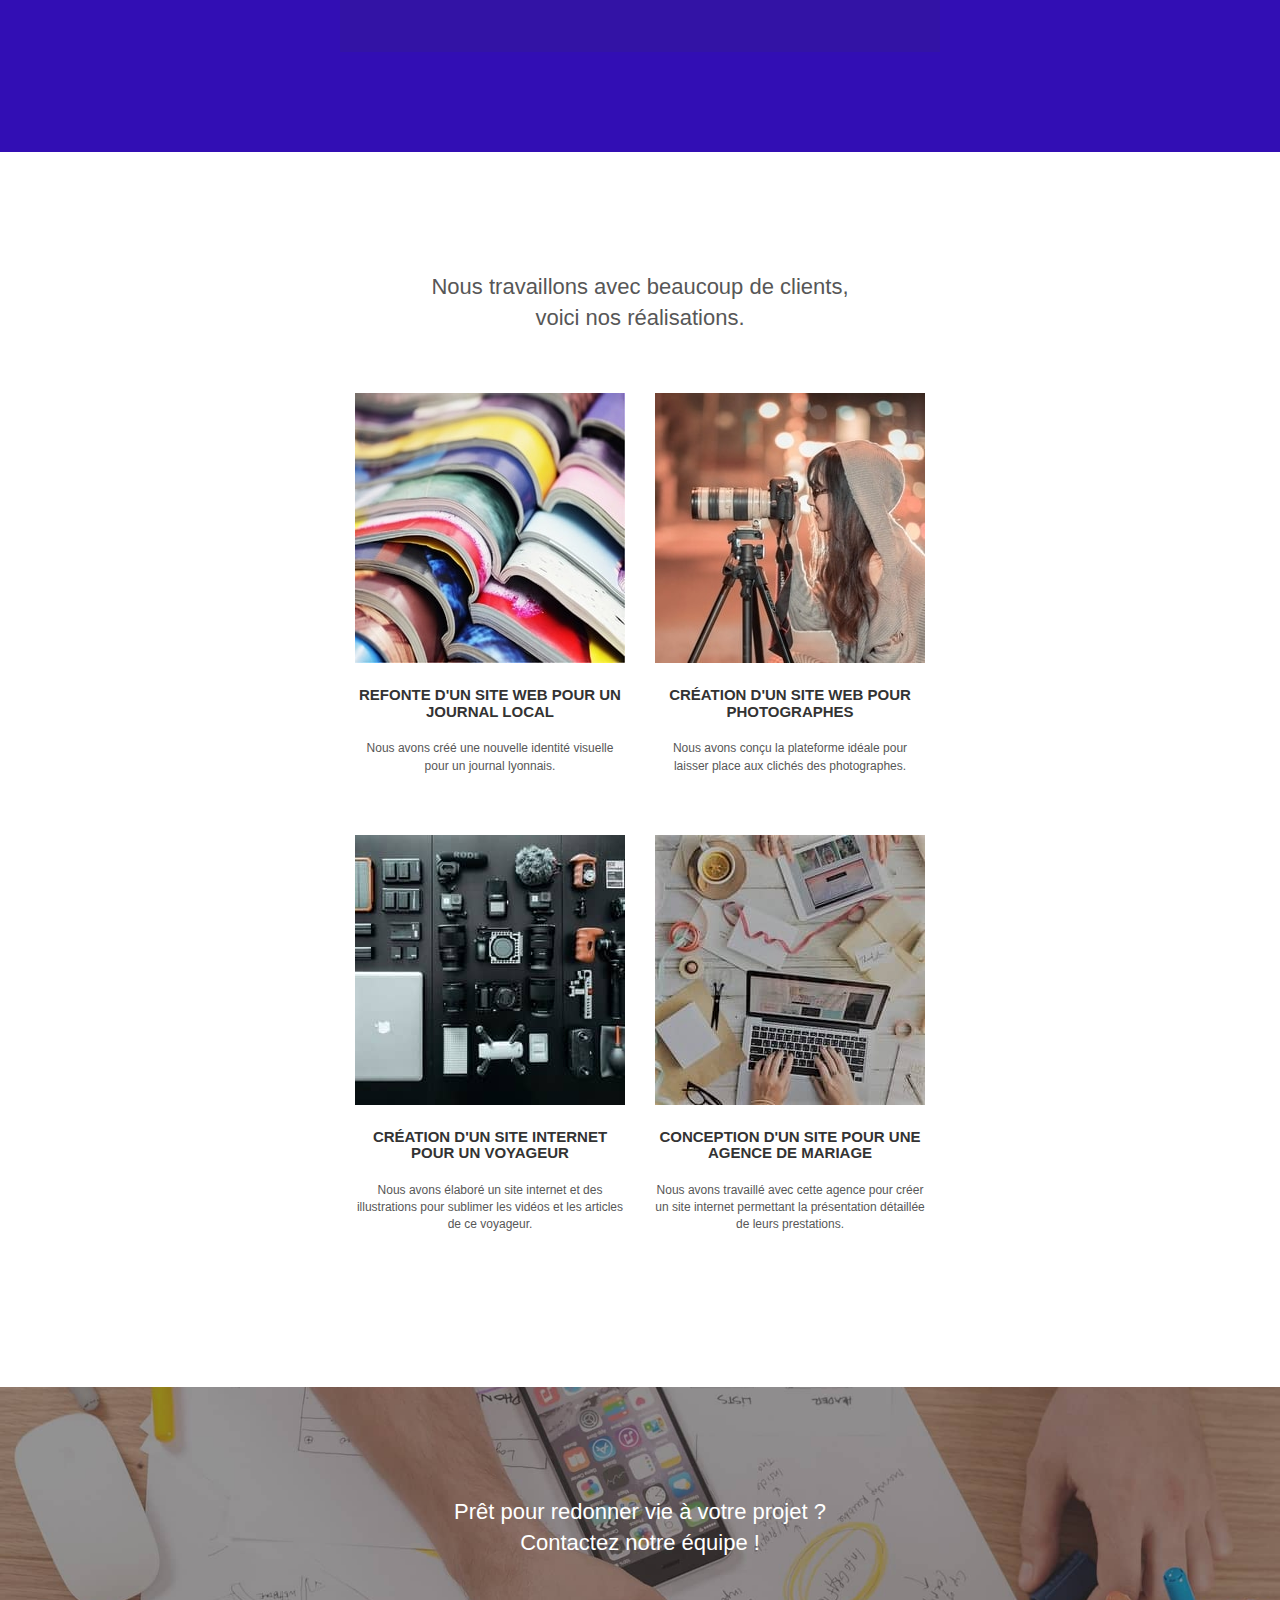
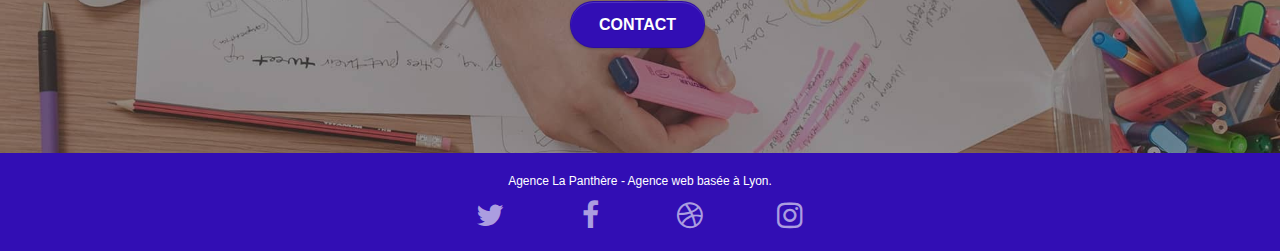
==== commit b206f970: "alt = facebook etc" ====
--- a/index.html
+++ b/index.html
@@ -18,7 +18,6 @@
 	<script src="./js/bootstrap.js"></script>
 	<script src="./js/blocs.js"></script>
 	<script src="./js/jquery.touchSwipe.js" defer></script>
-	<script src="./js/gmaps.js"></script>
 
     <title>La Panthère</title>
 
@@ -223,22 +222,22 @@
 				<div class="row row-no-gutters social">
 					<div class="col-sm-3">
 						<div class="text-center">
-							<a class="social" href="index.html"><span class="fa fa-twitter icon-md"></span></a>
-						</div>
-					</div>
-					<div class="col-sm-3">
-						<div class="text-center">
-							<a class="social" href="index.html"><span class="fa fa-facebook icon-md"></span></a>
-						</div>
-					</div>
-					<div class="col-sm-3">
-						<div class="text-center">
-							<a class="social" href="index.html"><span class="fa fa-dribbble icon-md"></span></a>
-						</div>
-					</div>
-					<div class="col-sm-3">
-						<div class="text-center">
-							<a class="social" href="index.html"><span class="fa fa-instagram icon-md"></span></a>
+							<a class="social" alt="twitter" href="index.html"><span class="fa fa-twitter icon-md"></span></a>
+						</div>
+					</div>
+					<div class="col-sm-3">
+						<div class="text-center">
+							<a class="social" alt="facebook" href="index.html"><span class="fa fa-facebook icon-md"></span></a>
+						</div>
+					</div>
+					<div class="col-sm-3">
+						<div class="text-center">
+							<a class="social" alt="dribble" href="index.html"><span class="fa fa-dribbble icon-md"></span></a>
+						</div>
+					</div>
+					<div class="col-sm-3">
+						<div class="text-center">
+							<a class="social" alt="instagram" href="index.html"><span class="fa fa-instagram icon-md"></span></a>
 						</div>
 					</div>
 				</div>
--- a/style.css
+++ b/style.css
@@ -676,7 +676,7 @@
 }
 
 p {
-    font-size: 11px;
+    font-size: 12px;
 }
 
 .tight-width-whitespace {
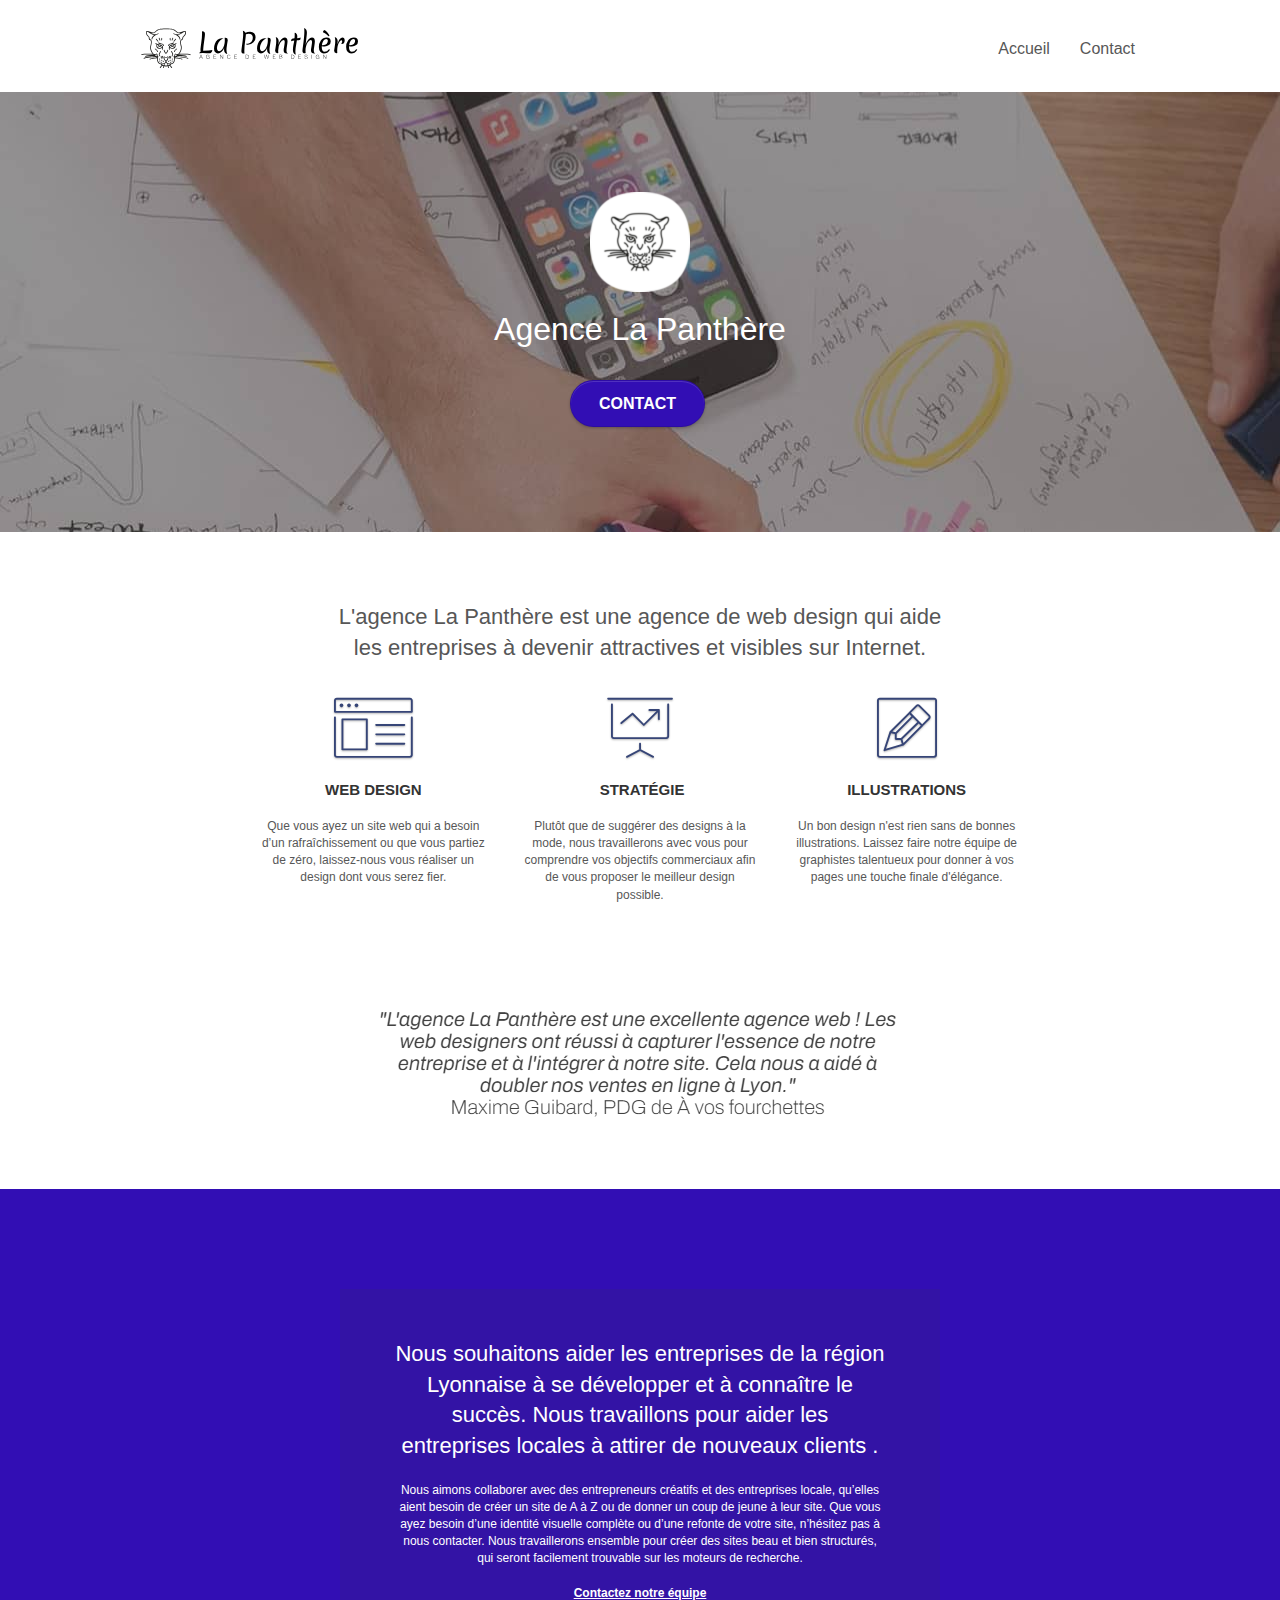
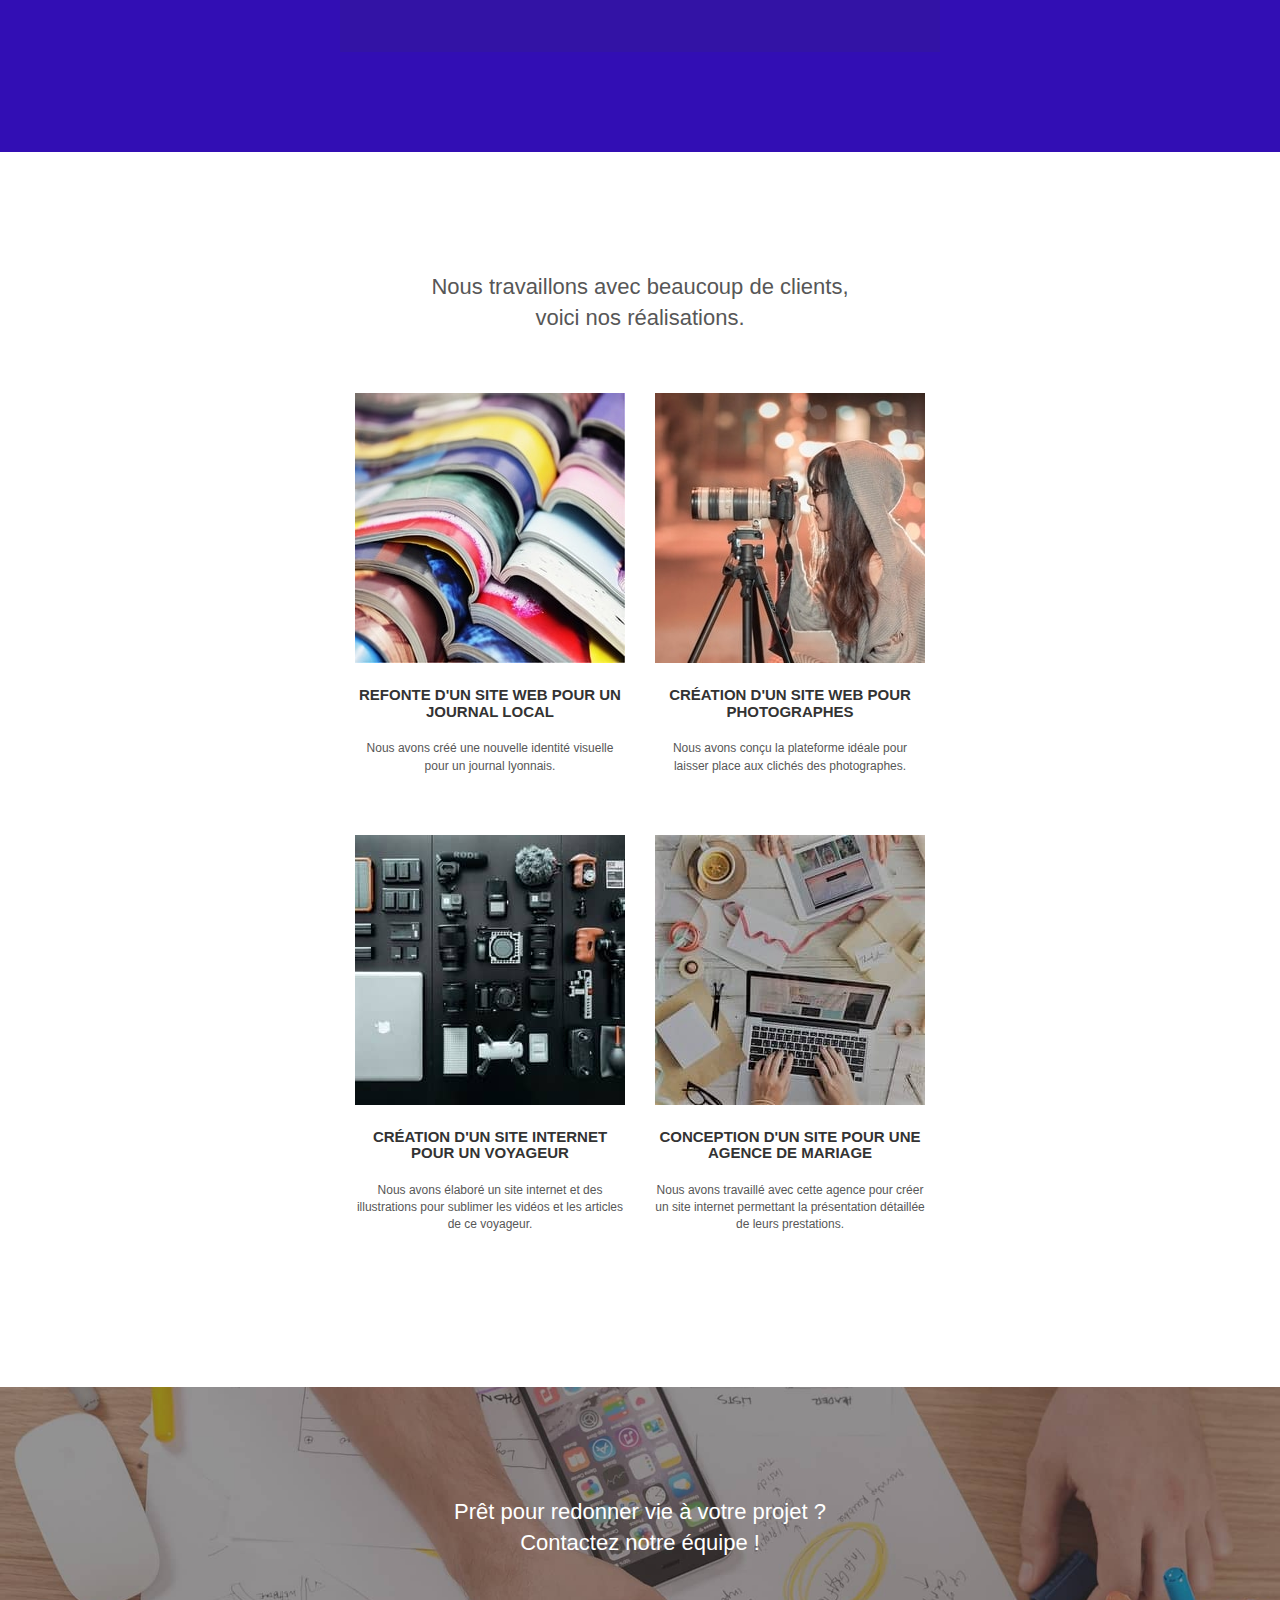
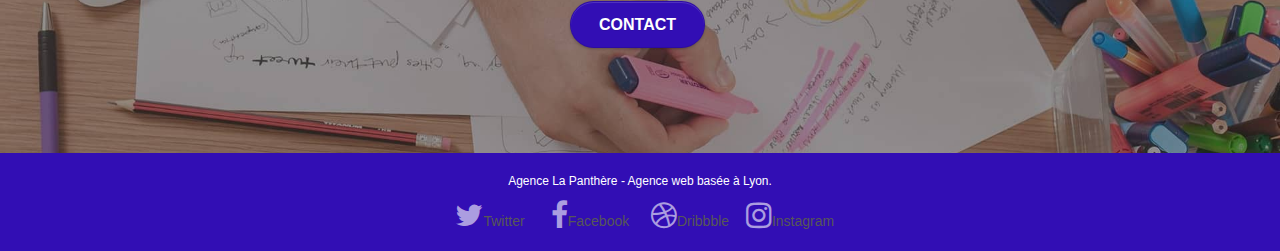
==== commit 5a3f9daa: "footer a jour" ====
--- a/index.html
+++ b/index.html
@@ -222,22 +222,22 @@
 				<div class="row row-no-gutters social">
 					<div class="col-sm-3">
 						<div class="text-center">
-							<a class="social" alt="twitter" href="index.html"><span class="fa fa-twitter icon-md"></span></a>
-						</div>
-					</div>
-					<div class="col-sm-3">
-						<div class="text-center">
-							<a class="social" alt="facebook" href="index.html"><span class="fa fa-facebook icon-md"></span></a>
-						</div>
-					</div>
-					<div class="col-sm-3">
-						<div class="text-center">
-							<a class="social" alt="dribble" href="index.html"><span class="fa fa-dribbble icon-md"></span></a>
-						</div>
-					</div>
-					<div class="col-sm-3">
-						<div class="text-center">
-							<a class="social" alt="instagram" href="index.html"><span class="fa fa-instagram icon-md"></span></a>
+							<a class="social" alt="twitter" href="index.html"><span class="fa fa-twitter icon-md"></span>Twitter</a>
+						</div>
+					</div>
+					<div class="col-sm-3">
+						<div class="text-center">
+							<a class="social" alt="facebook" href="index.html"><span class="fa fa-facebook icon-md"></span>Facebook</a>
+						</div>
+					</div>
+					<div class="col-sm-3">
+						<div class="text-center">
+							<a class="social" alt="dribbble" href="index.html"><span class="fa fa-dribbble icon-md"></span>Dribbble</a>
+						</div>
+					</div>
+					<div class="col-sm-3">
+						<div class="text-center">
+							<a class="social" alt="instagram" href="index.html"><span class="fa fa-instagram icon-md"></span>Instagram</a>
 						</div>
 					</div>
 				</div>
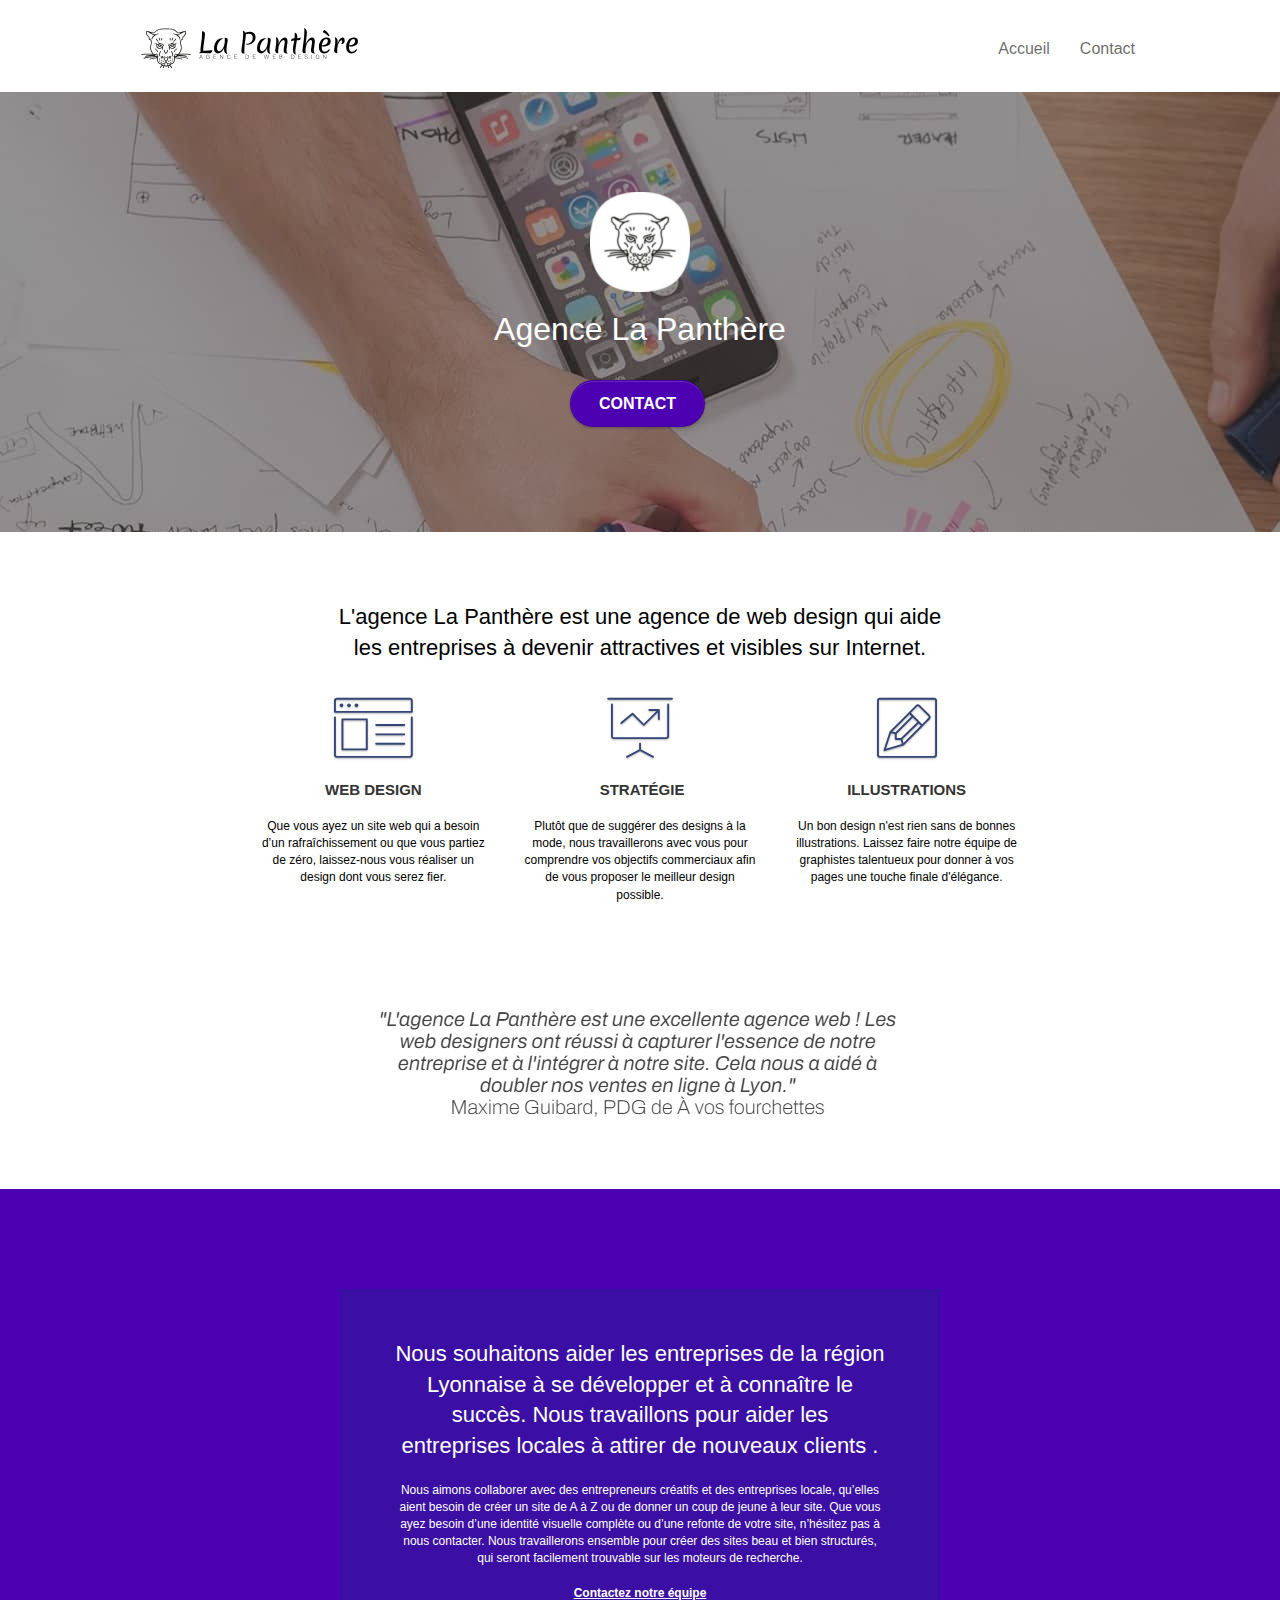
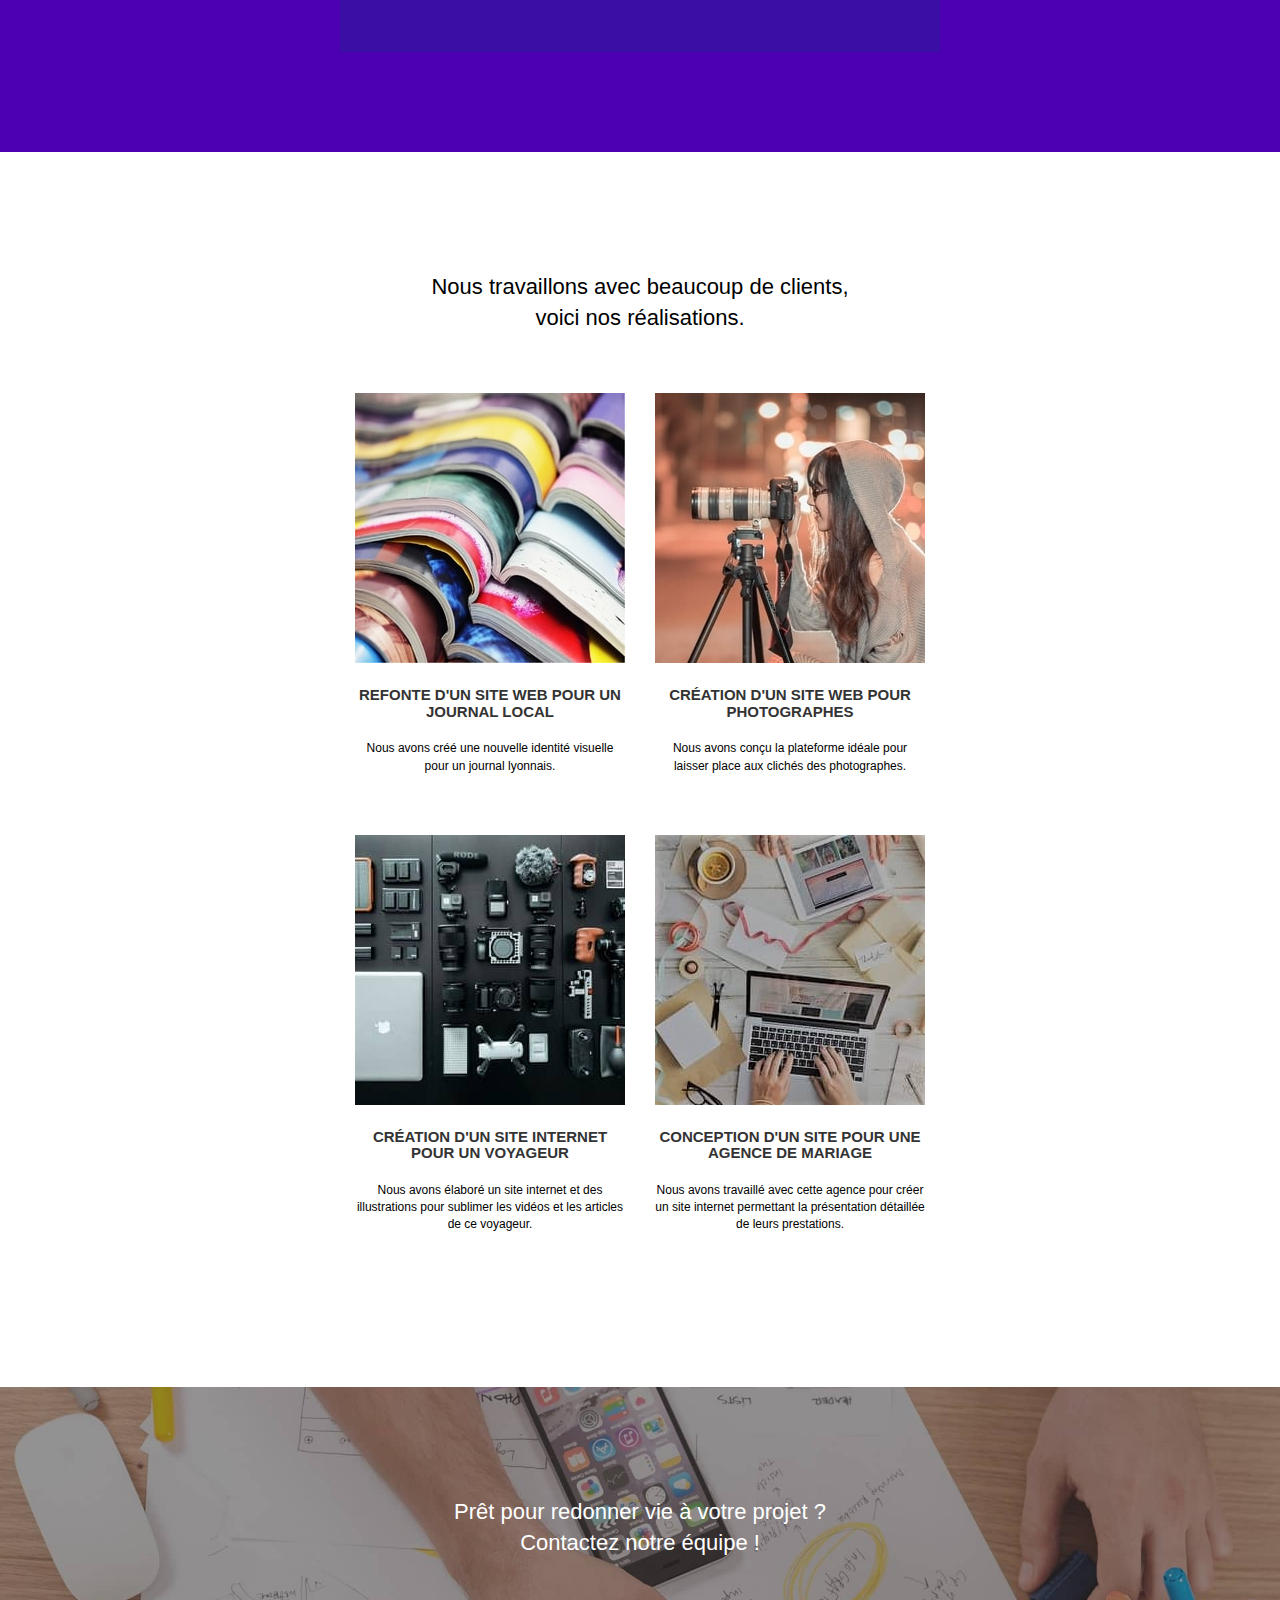
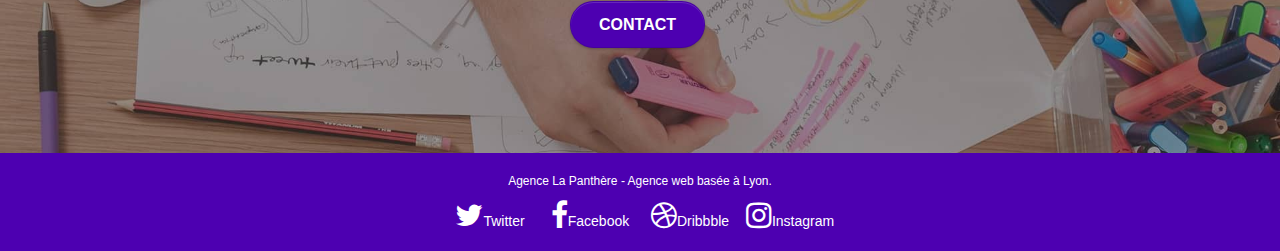
==== commit 741b8dc5: "alt a jour" ====
--- a/index.html
+++ b/index.html
@@ -37,7 +37,7 @@
 
 		<nav class="navbar row">
 			<div class="navbar-header">
-				<a class="navbar-brand" href="index.html"><img src="img/agence-la-panthere-monochrome.svg" alt="paris web design logo agence web meilleure agence" height="40" /></a>
+				<a class="navbar-brand" href="index.html"><img src="img/agence-la-panthere-monochrome.svg" alt="web design logo agence" height="40" /></a>
 			</div>
 			<div class="collapse navbar-collapse navbar-1 special-dropdown-nav">
 				<ul class="site-navigation nav navbar-nav">
@@ -60,7 +60,7 @@
 		<div class="container bloc-lg">
 			<div class="row tight-width-whitespace">
 				<div class="col-sm-12">
-					<img src="img/logo.png" class="center-block image-resize-mode" width="100" alt="Agence La Panthère, agence web paris, création logo paris" />
+					<img src="img/logo.png" class="center-block image-resize-mode" width="100" alt="Agence La Panthère, logo" />
 					<h1 class="text-center hero-bloc-text tc-white ">
 						Agence La Panthère
 					</h1>
@@ -118,7 +118,7 @@
 			</div>
 			<div class="row voffset-lg voffset">
 				<div class="col-xs-12 col-md-8 col-md-offset-2 text-center">
-					<img alt="agence web, agence web paris, web design paris, stratégie web" src="img/citation.png" />
+					<img src="img/citation.png" alt="citation" />
 
 				</div>
 			</div>
@@ -153,7 +153,7 @@
 			</div>
 			<div class="row tight-width-whitespace portfolio-row">
 				<div class="col-sm-6">
-					<a href="#" data-lightbox="img/1.jpg" data-gallery-id="gallery-1" data-caption="Refonte d'un site web pour un journal local" data-frame="snapshot-lb"><img src="img/1.jpg" alt="paris web design logo agence web meilleure agence et refonte site web journal" class="img-responsive portfolio-thumb" /></a>
+					<a href="#" data-lightbox="img/1.jpg" data-gallery-id="gallery-1" data-caption="Refonte d'un site web pour un journal local" data-frame="snapshot-lb"><img src="img/1.jpg" alt="Refonte site web journal" class="img-responsive portfolio-thumb" /></a>
 					<h3 class="mg-md text-center">
 						Refonte d'un site web pour un journal local
 					</h3>
@@ -162,7 +162,7 @@
 					</p>
 				</div>
 				<div class="col-sm-6">
-					<a href="#" data-lightbox="img/2.jpg" data-gallery-id="gallery-1" data-caption="Création d'un site web pour photographes" data-frame="snapshot-lb"><img src="img/2.jpg" class="img-responsive portfolio-thumb" alt="paris web design logo agence web meilleure agence, Création d'un site web pour photographes" /></a>
+					<a href="#" data-lightbox="img/2.jpg" data-gallery-id="gallery-1" data-caption="Création d'un site web pour photographes" data-frame="snapshot-lb"><img src="img/2.jpg" class="img-responsive portfolio-thumb" alt="Création d'un site web pour photographes" /></a>
 					<h3 class="mg-md text-center">
 						Création d'un site web pour photographes
 					</h3>
@@ -173,7 +173,7 @@
 			</div>
 			<div class="row tight-width-whitespace portfolio-row">
 				<div class="col-sm-6">
-					<a href="#" data-lightbox="img/3.jpg" data-gallery-id="gallery-1" data-caption="Création d'un site internet pour un voyageur" data-frame="snapshot-lb"><img src="img/3.jpg" class="img-responsive portfolio-thumb" alt="paris web design logo agence web meilleure agence, Création d'un site web pour voyageur"/></a>
+					<a href="#" data-lightbox="img/3.jpg" data-gallery-id="gallery-1" data-caption="Création d'un site internet pour un voyageur" data-frame="snapshot-lb"><img src="img/3.jpg" class="img-responsive portfolio-thumb" alt="Création d'un site web pour voyageur"/></a>
 					<h3 class="mg-md text-center">
 						Création d'un site internet pour un voyageur
 					</h3>
@@ -182,7 +182,7 @@
 					</p>
 				</div>
 				<div class="col-sm-6">
-					<a href="#" data-lightbox="img/4.jpg" data-gallery-id="gallery-1" data-caption="Conception d'un site pour une agence de mariage" data-frame="snapshot-lb"><img src="img/4.jpg" class="img-responsive portfolio-thumb" alt="paris web design logo agence web meilleure agence, Création d'un site web pour agence de mariage" /></a>
+					<a href="#" data-lightbox="img/4.jpg" data-gallery-id="gallery-1" data-caption="Conception d'un site pour une agence de mariage" data-frame="snapshot-lb"><img src="img/4.jpg" class="img-responsive portfolio-thumb" alt="Création d'un site web pour agence de mariage" /></a>
 					<h3 class="mg-md text-center">
 						Conception d'un site pour une agence de mariage
 					</h3>
--- a/style.css
+++ b/style.css
@@ -90,11 +90,6 @@
     right: 0;
 }
 
-.texture-paper::before {
-    background: url("img/texture-paper.png");
-    background-size: 280px 280px;
-}
-
 .b-parallax {
     background-attachment: fixed;
 }
@@ -133,7 +128,7 @@
 .d-bloc h5 a,
 .d-bloc h6 a,
 .d-bloc p a {
-    color: rgba(255, 255, 255, .6);
+    color: rgb(255, 255, 255);
 }
 
 .d-bloc .a-btn:hover,
@@ -638,6 +633,10 @@
     background: none;
 }
 
+.text-center a {
+    color:#ffffff;
+}
+
 h1,
 h2,
 h3,
@@ -650,7 +649,7 @@
 a {
     font-family: "helvetica";
     font-weight: 400;
-    color: #575757!important;
+    color: #000000;
 }
 
 .container {
@@ -770,7 +769,7 @@
 }
 
 .bgc-atomic-tangerine {
-    background-color: #320eb4;
+    background-color: #4d00b1;
 }
 
 .tc-white {
@@ -778,7 +777,7 @@
 }
 
 .btn-atomic-tangerine {
-    background: #320eb4;
+    background: #4d00b1;
     color: #FFFFFF!important;
 }
 
@@ -810,10 +809,6 @@
 
 .bg-dots-bg {
     background-image: url("img/dots-bg.png");
-}
-
-.bg-lines-h2-bg {
-    background-image: url("img/lines-h2-bg.png");
 }
 
 .bg-banniere {
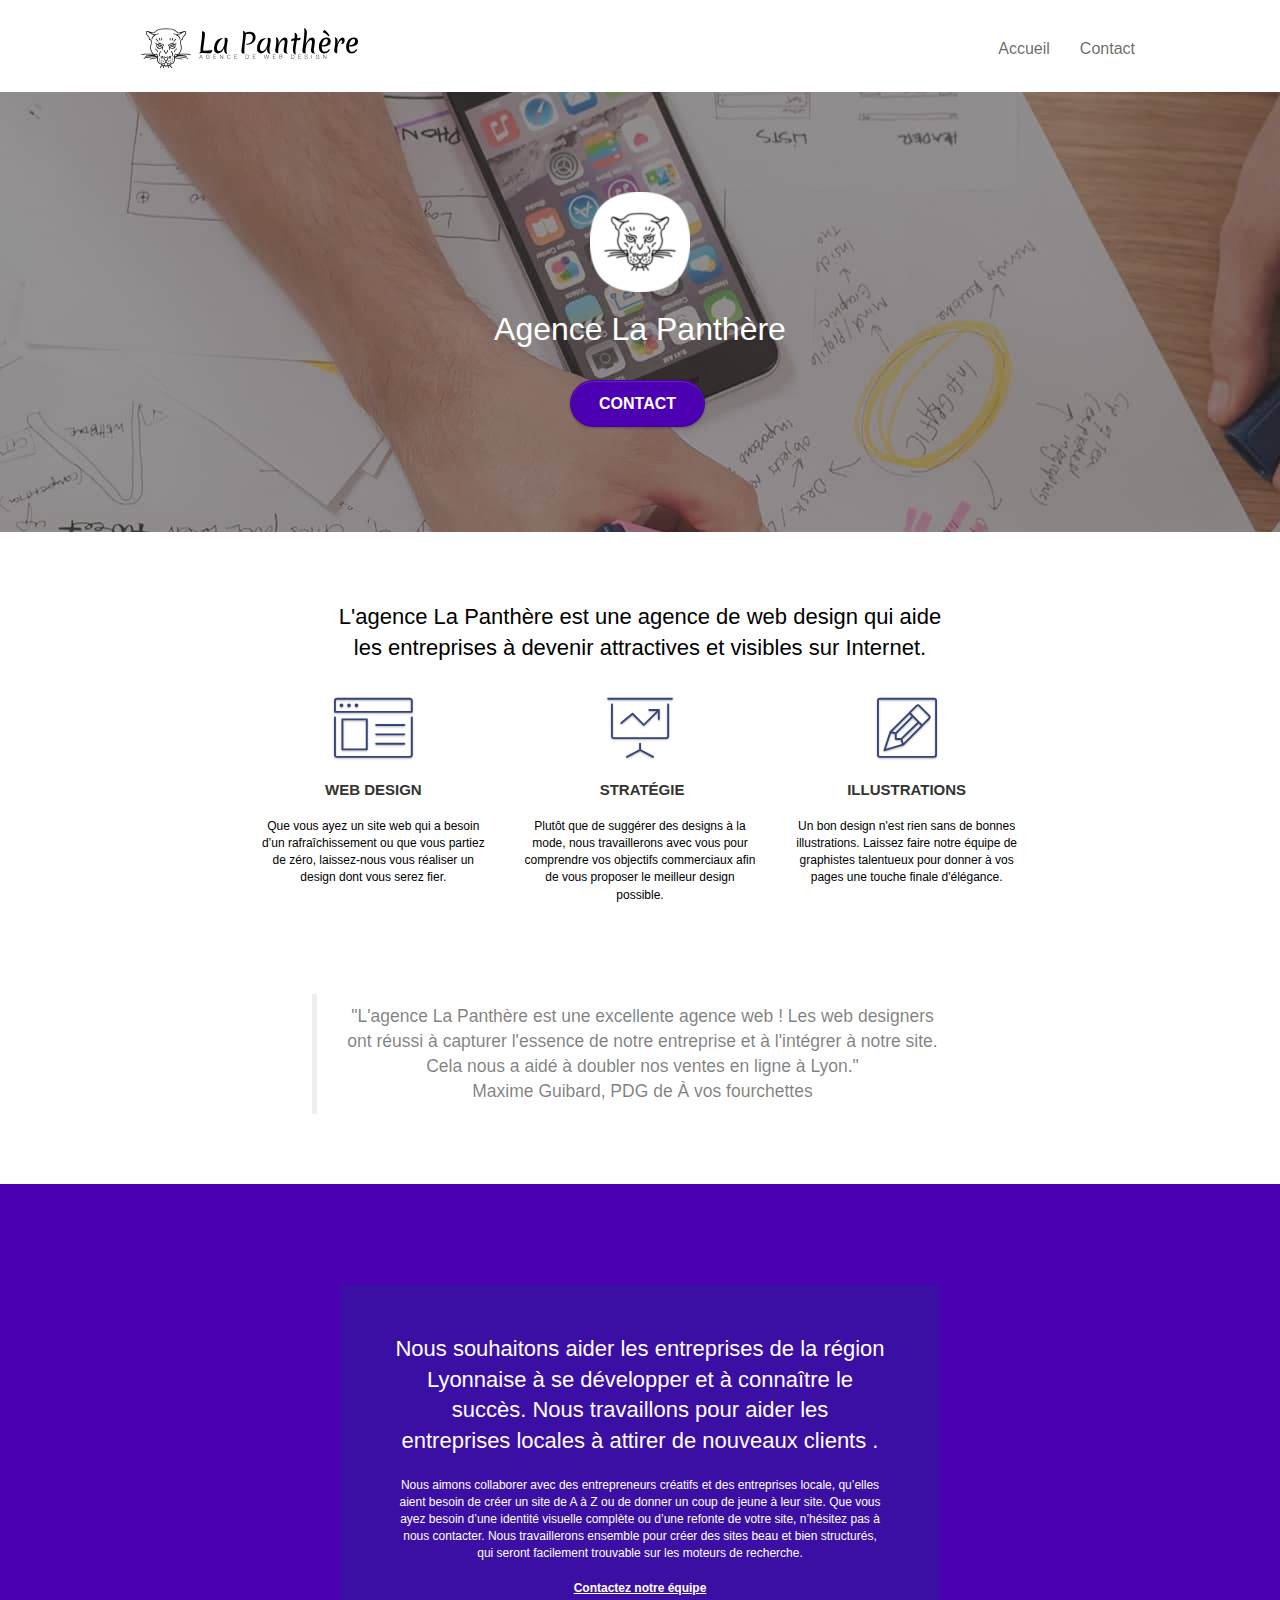
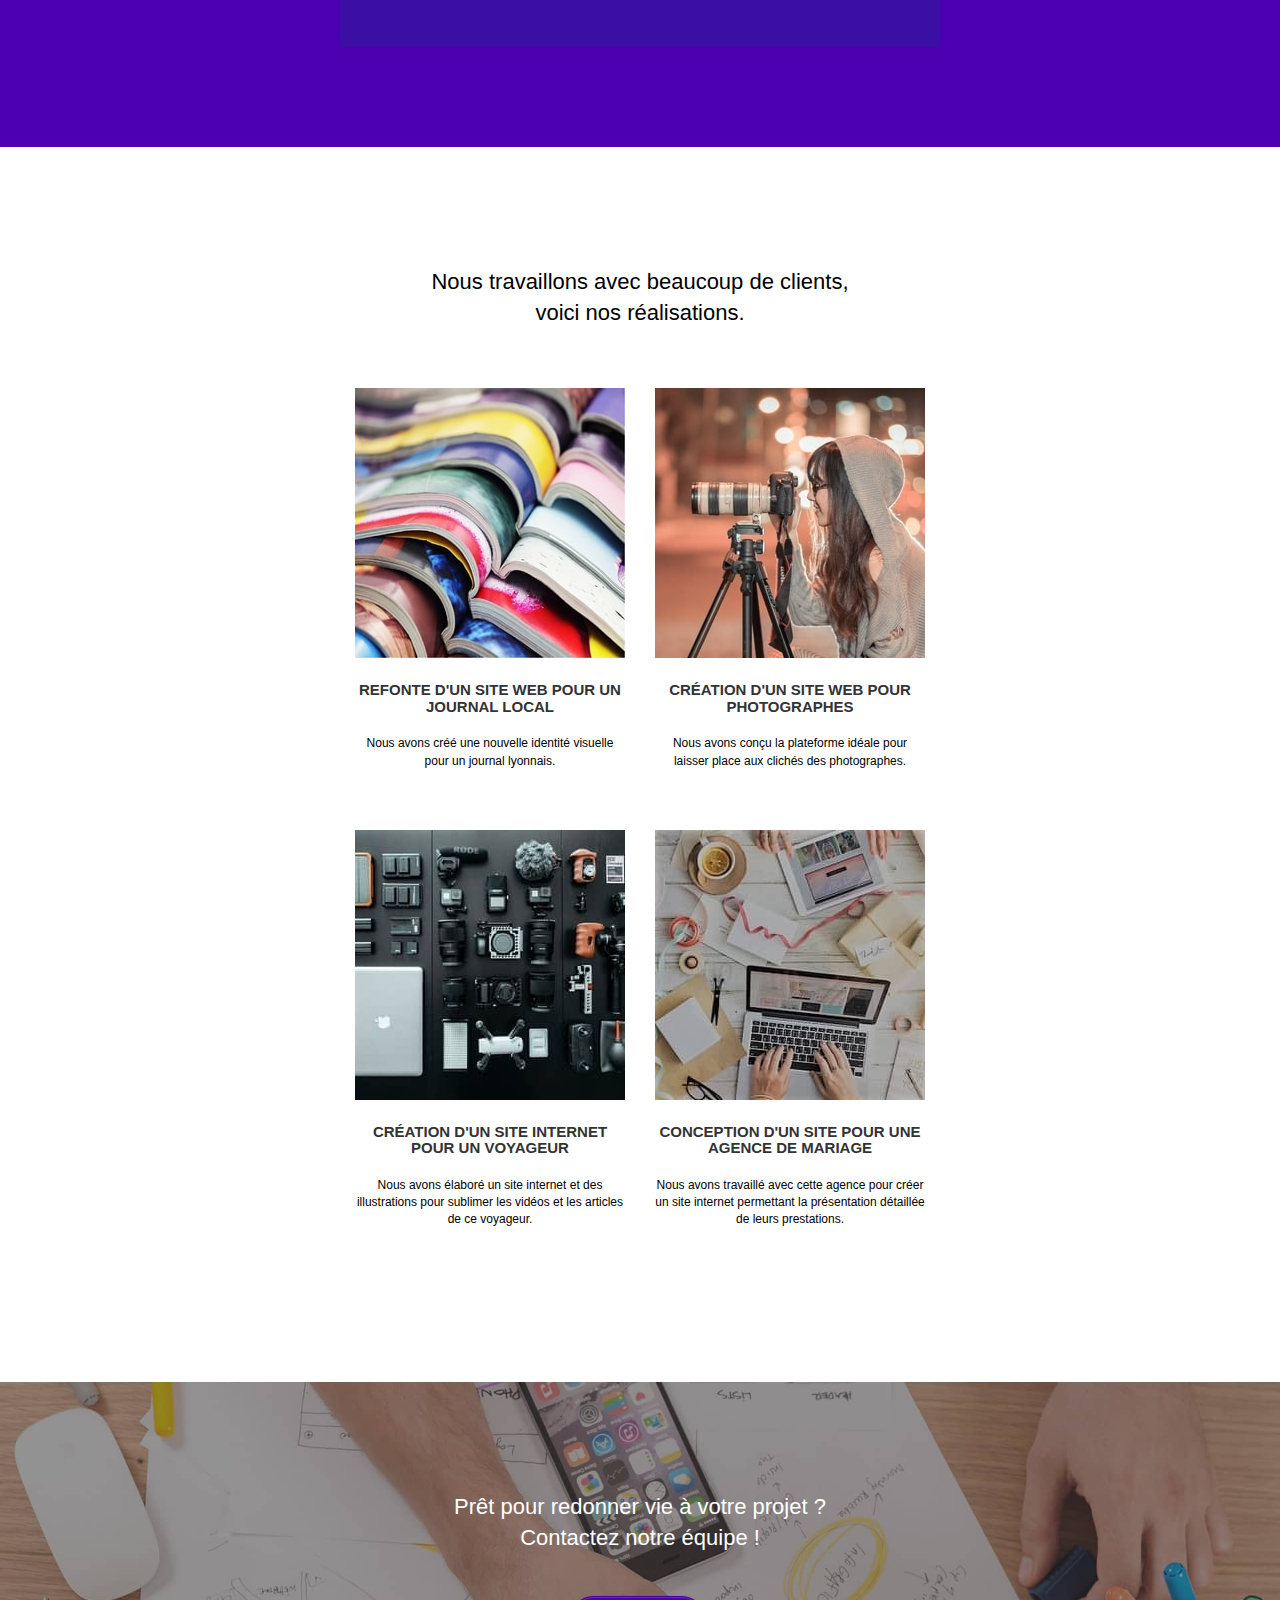
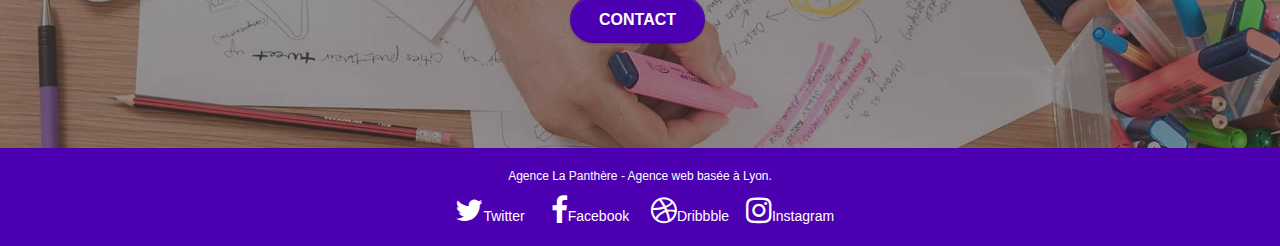
==== commit b0a0b47b: "ajout navbar" ====
--- a/index.html
+++ b/index.html
@@ -20,11 +20,6 @@
 	<script src="./js/jquery.touchSwipe.js" defer></script>
 
     <title>La Panthère</title>
-
-    
-<!-- Analytics -->
- 
-<!-- Analytics END -->
     
 </head>
 <body>
@@ -39,6 +34,9 @@
 			<div class="navbar-header">
 				<a class="navbar-brand" href="index.html"><img src="img/agence-la-panthere-monochrome.svg" alt="web design logo agence" height="40" /></a>
 			</div>
+			<button id="nav-toggle" type="button" class="ui-navbar-toggle navbar-toggle" data-toggle="collapse" data-target=".navbar-1">
+				<span class="sr-only">Toggle navigation</span><span class="icon-bar"></span><span class="icon-bar"></span><span class="icon-bar"></span>
+			</button>
 			<div class="collapse navbar-collapse navbar-1 special-dropdown-nav">
 				<ul class="site-navigation nav navbar-nav">
 					<li>
@@ -118,8 +116,7 @@
 			</div>
 			<div class="row voffset-lg voffset">
 				<div class="col-xs-12 col-md-8 col-md-offset-2 text-center">
-					<img src="img/citation.png" alt="citation" />
-
+					<blockquote>"L'agence La Panthère est une excellente agence web ! Les web designers ont réussi à capturer l'essence de notre entreprise et à l'intégrer à notre site. Cela nous a aidé à doubler nos ventes en ligne à Lyon." </br> Maxime Guibard, PDG de À vos fourchettes</blockquote>
 				</div>
 			</div>
 		</div>
